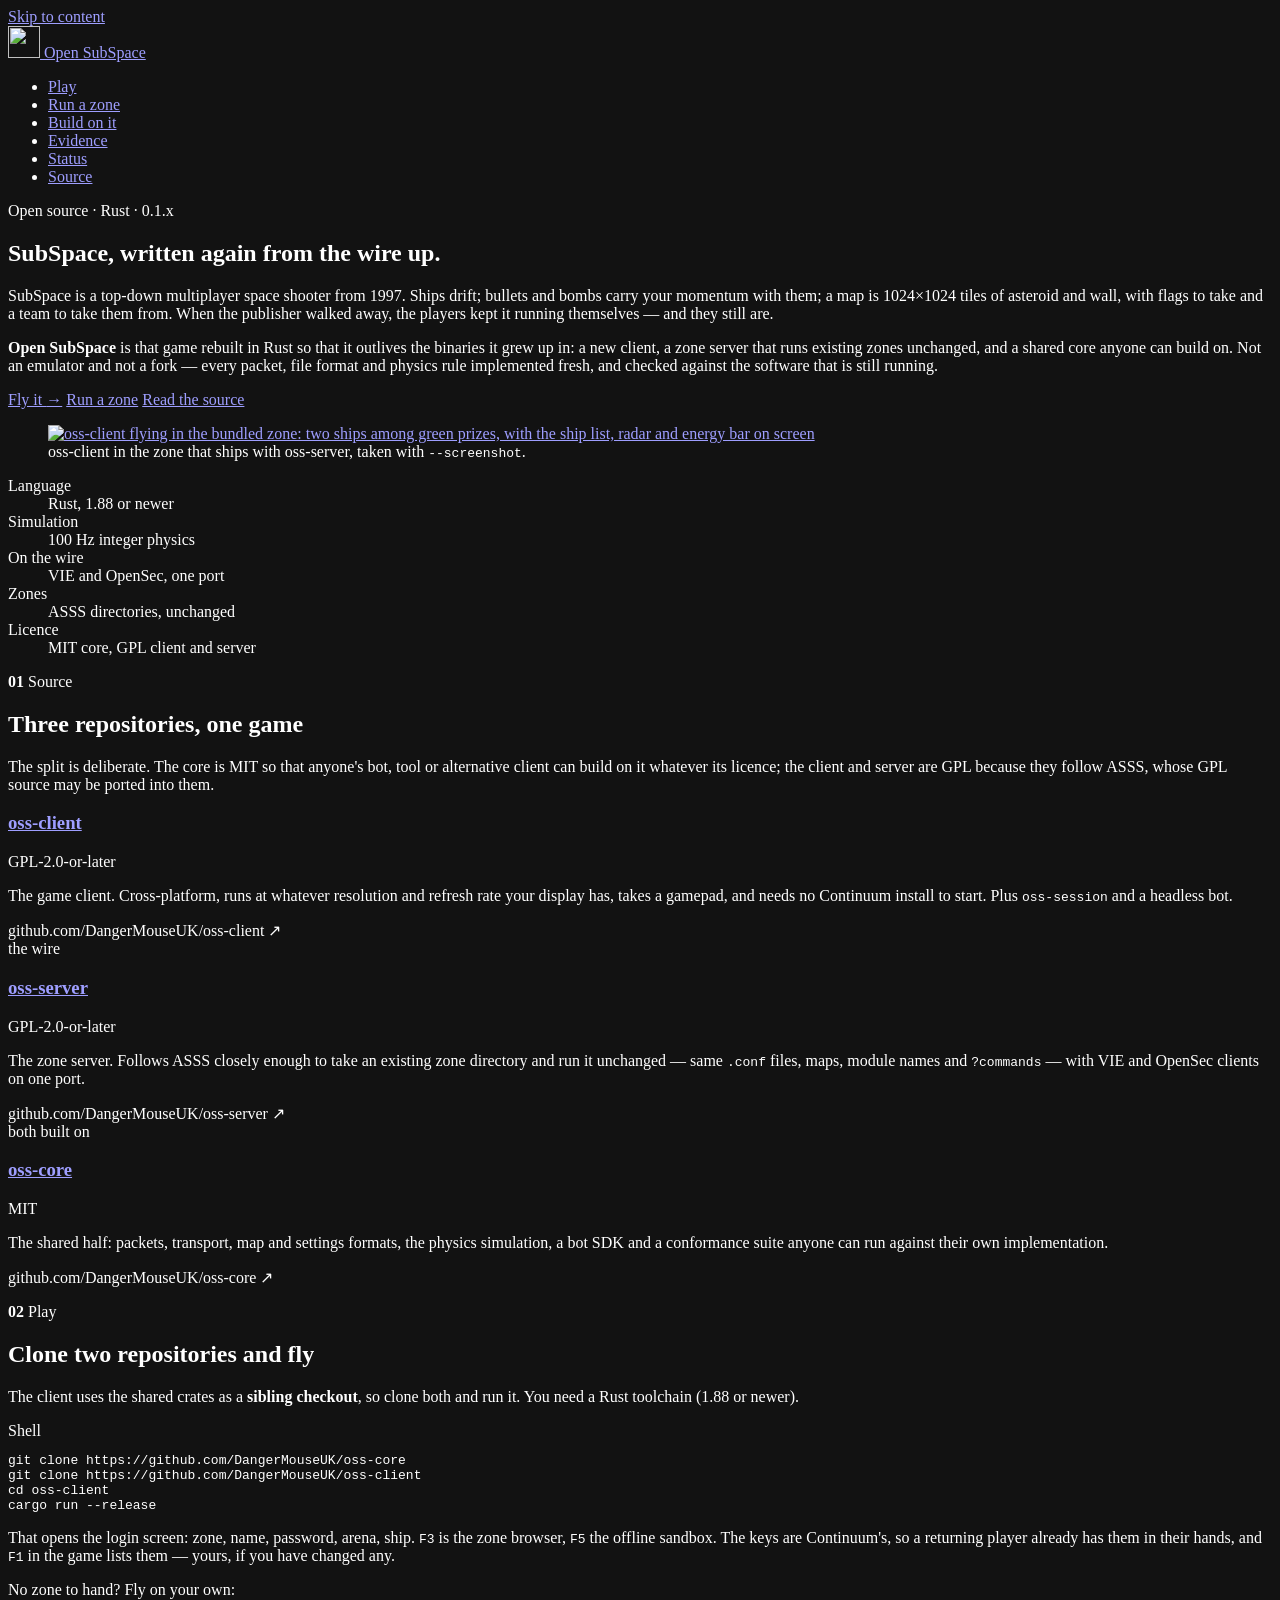
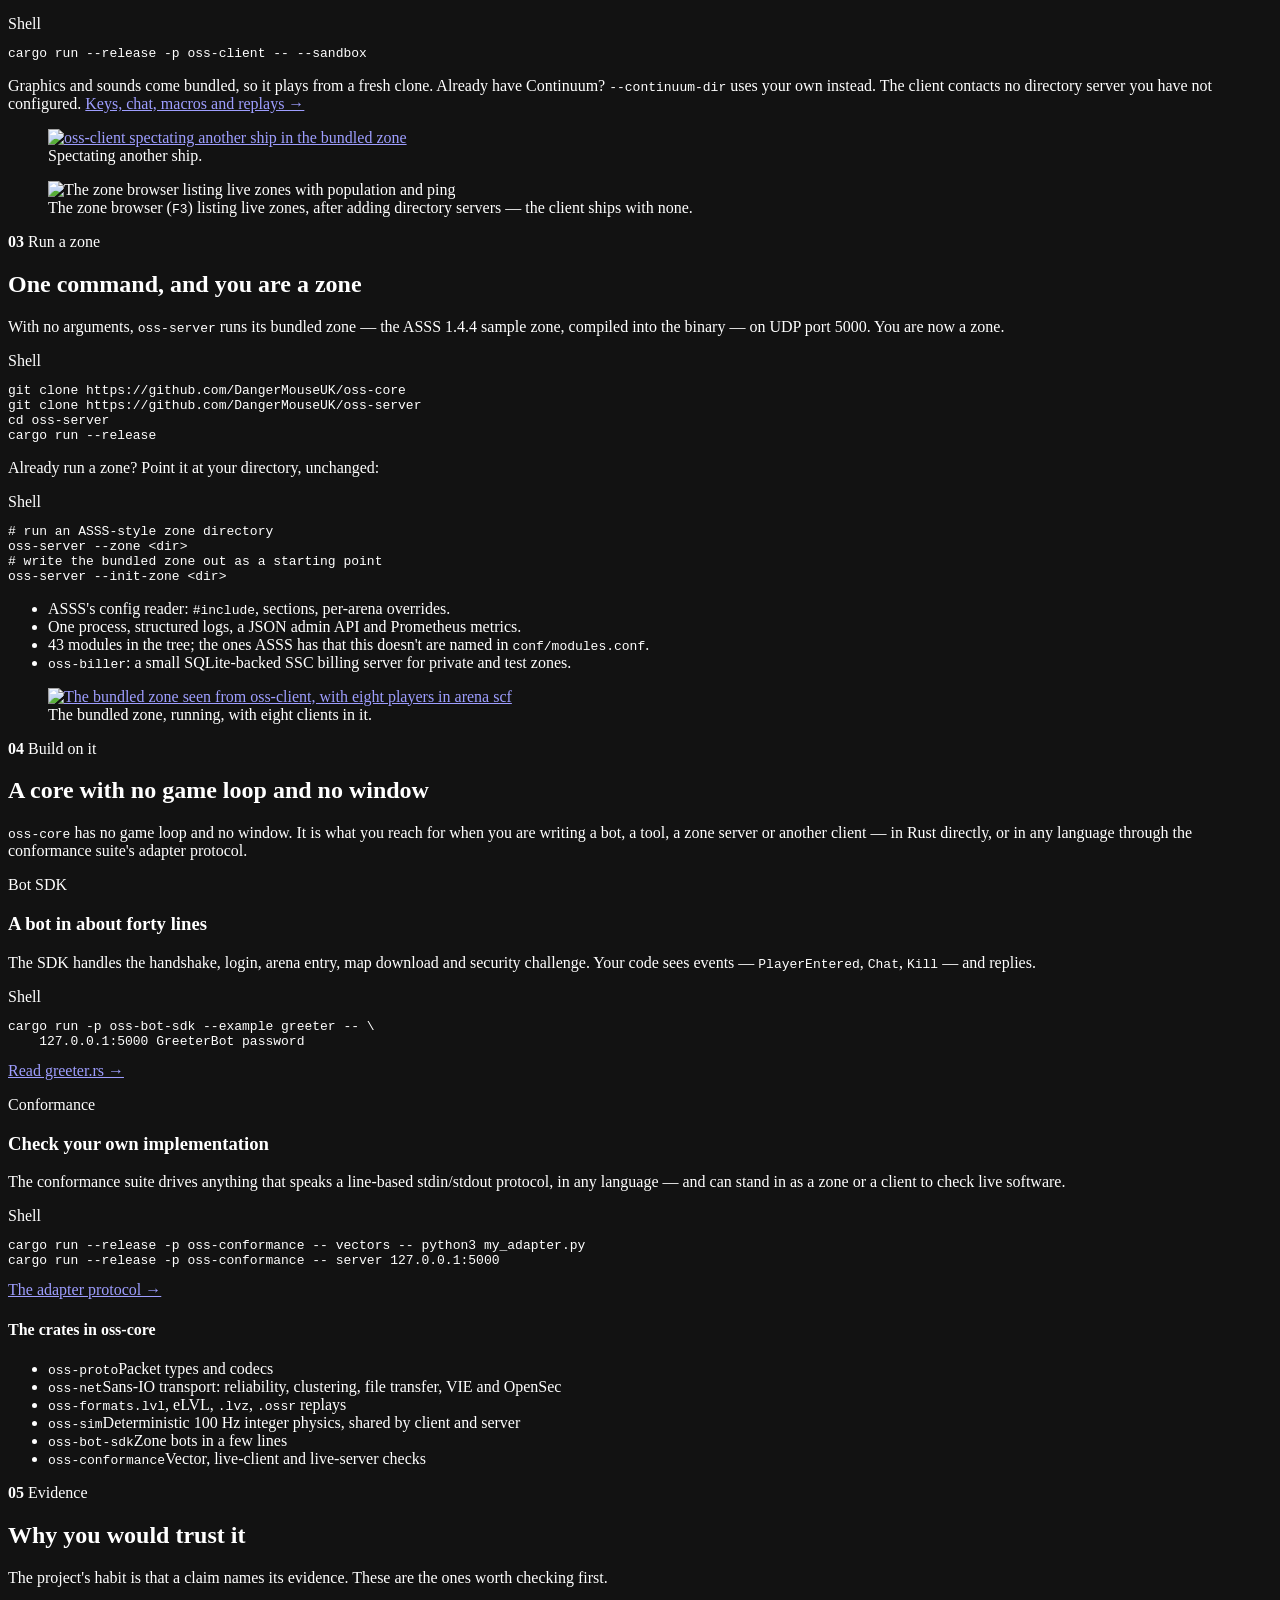
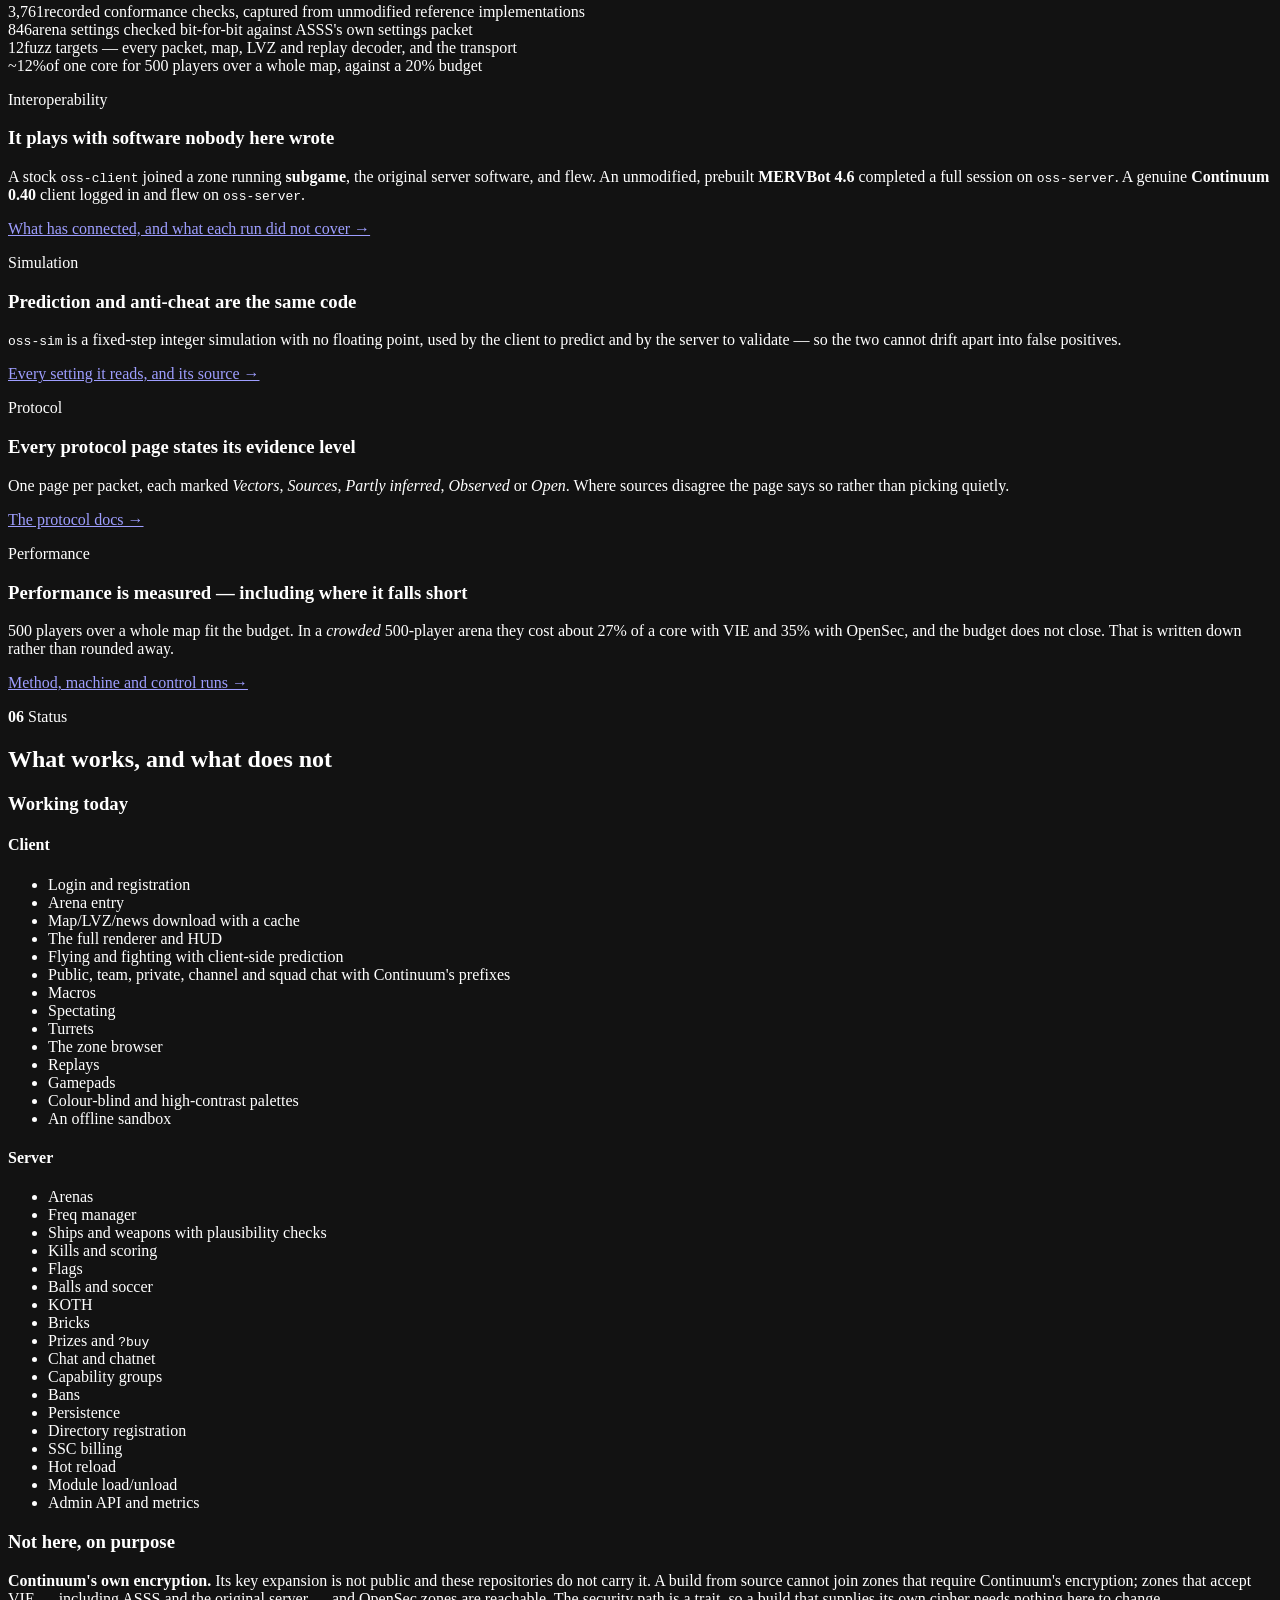
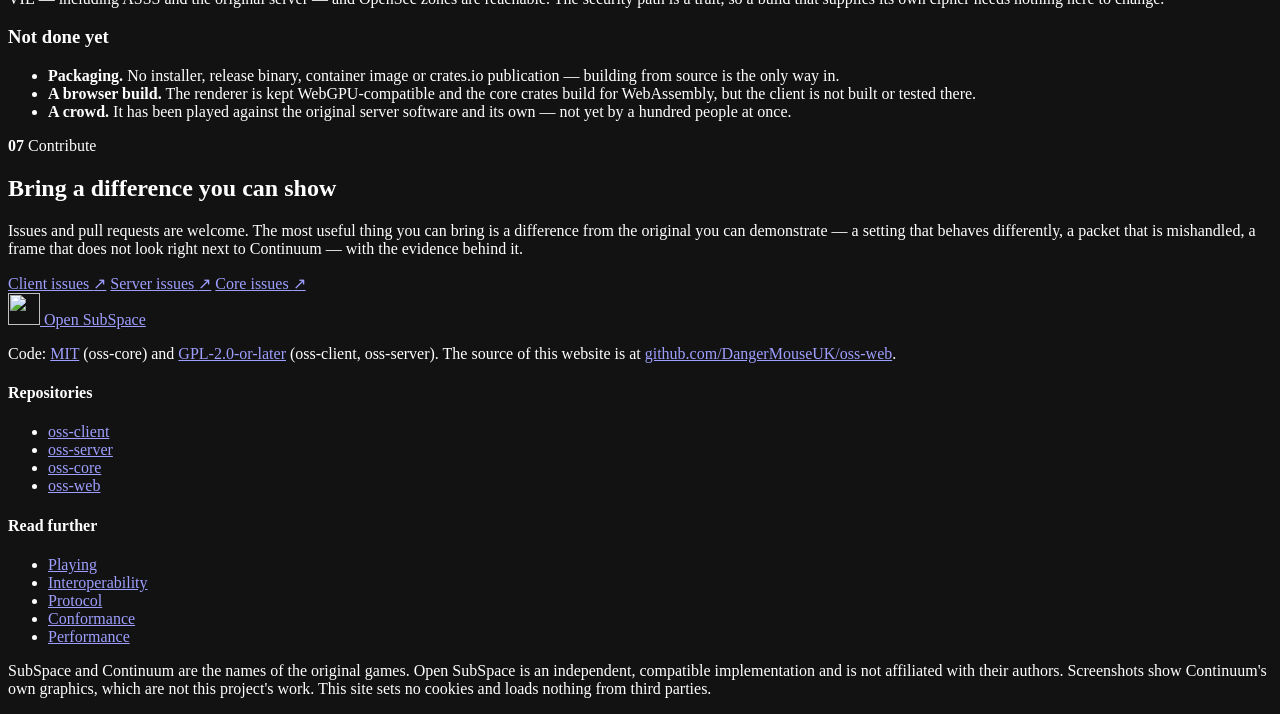
==== public/index.html @ 15abc170 "Redesign the site around the game's HUD Rework the page, stylesheet and script without adding a buil" ====
<!doctype html>
<html lang="en">
<head>
  <meta charset="utf-8">
  <meta name="viewport" content="width=device-width, initial-scale=1">
  <meta http-equiv="Content-Security-Policy" content="default-src 'self'; img-src 'self' data:; style-src 'self'; script-src 'self'; base-uri 'self'; form-action 'none'">
  <meta name="referrer" content="strict-origin-when-cross-origin">
  <title>Open SubSpace — SubSpace, written again in Rust</title>
  <meta name="description" content="Open SubSpace is the 1997 multiplayer space shooter SubSpace written again in Rust, from the wire protocol up: a client, a zone server and a shared core, all open source.">
  <link rel="canonical" href="https://ossubspace.com/">
  <link rel="icon" href="/favicon.svg" type="image/svg+xml">
  <meta name="color-scheme" content="dark">
  <meta name="theme-color" content="#04060b">

  <meta property="og:type" content="website">
  <meta property="og:site_name" content="Open SubSpace">
  <meta property="og:title" content="Open SubSpace — SubSpace, written again in Rust">
  <meta property="og:description" content="A new client, a zone server and a shared core for the 1997 space shooter, from the wire protocol up. Open source.">
  <meta property="og:url" content="https://ossubspace.com/">
  <meta property="og:image" content="https://ossubspace.com/images/arena.png">
  <meta property="og:image:width" content="1280">
  <meta property="og:image:height" content="800">
  <meta name="twitter:card" content="summary_large_image">

  <link rel="stylesheet" href="/styles.css">
  <script src="/site.js" defer></script>
</head>
<body>
  <a class="skip" href="#main">Skip to content</a>

  <header class="top">
    <div class="wrap top-inner">
      <a class="brand" href="/" aria-label="Open SubSpace home">
        <img src="/favicon.svg" alt="" width="32" height="32">
        <span>Open SubSpace</span>
      </a>
      <nav aria-label="Sections">
        <ul>
          <li><a href="#play">Play</a></li>
          <li><a href="#zone">Run a zone</a></li>
          <li><a href="#build">Build on it</a></li>
          <li><a href="#evidence">Evidence</a></li>
          <li><a href="#status">Status</a></li>
          <li><a class="nav-source" href="#repos">Source</a></li>
        </ul>
      </nav>
    </div>
    <div class="energy" aria-hidden="true"></div>
  </header>

  <main id="main">
    <section class="hero">
      <div class="wrap">
        <p class="eyebrow"><span class="pip" aria-hidden="true"></span>Open source · Rust · 0.1.x</p>
        <h1>SubSpace, written again <span class="accent">from the wire up.</span></h1>
        <div class="hero-grid">
          <div class="hero-copy">
            <p class="lede">
              SubSpace is a top-down multiplayer space shooter from 1997. Ships drift; bullets and
              bombs carry your momentum with them; a map is 1024×1024 tiles of asteroid and wall,
              with flags to take and a team to take them from. When the publisher walked away, the
              players kept it running themselves — and they still are.
            </p>
            <p>
              <strong>Open SubSpace</strong> is that game rebuilt in Rust so that it outlives the
              binaries it grew up in: a new client, a zone server that runs existing zones
              unchanged, and a shared core anyone can build on. Not an emulator and not a fork —
              every packet, file format and physics rule implemented fresh, and checked against the
              software that is still running.
            </p>
            <div class="cta">
              <a class="btn btn-primary" href="#play">Fly it <span aria-hidden="true">→</span></a>
              <a class="btn" href="#zone">Run a zone</a>
              <a class="btn btn-ghost" href="#repos">Read the source</a>
            </div>
          </div>
          <figure class="shot hero-shot">
            <a class="zoom" href="/images/arena.png">
              <img src="/images/arena.png" width="1280" height="800"
                   alt="oss-client flying in the bundled zone: two ships among green prizes, with the ship list, radar and energy bar on screen">
            </a>
            <figcaption>oss-client in the zone that ships with oss-server, taken with <code>--screenshot</code>.</figcaption>
          </figure>
        </div>

        <dl class="specs">
          <div><dt>Language</dt><dd>Rust, 1.88 or newer</dd></div>
          <div><dt>Simulation</dt><dd>100 Hz integer physics</dd></div>
          <div><dt>On the wire</dt><dd>VIE and OpenSec, one port</dd></div>
          <div><dt>Zones</dt><dd>ASSS directories, unchanged</dd></div>
          <div><dt>Licence</dt><dd>MIT core, GPL client and server</dd></div>
        </dl>
      </div>
    </section>

    <section id="repos" class="band">
      <div class="wrap">
        <header class="sec-head" data-reveal>
          <p class="kicker"><b>01</b> Source</p>
          <h2>Three repositories, one game</h2>
          <p class="section-lede">
            The split is deliberate. The core is MIT so that anyone's bot, tool or alternative
            client can build on it whatever its licence; the client and server are GPL because
            they follow ASSS, whose GPL source may be ported into them.
          </p>
        </header>
        <div class="stack" data-reveal>
          <article class="card repo">
            <header>
              <h3><a href="https://github.com/DangerMouseUK/oss-client">oss-client</a></h3>
              <span class="tag">GPL-2.0-or-later</span>
            </header>
            <p>The game client. Cross-platform, runs at whatever resolution and refresh rate your
              display has, takes a gamepad, and needs no Continuum install to start. Plus
              <code>oss-session</code> and a headless bot.</p>
            <span class="more" aria-hidden="true">github.com/DangerMouseUK/oss-client ↗</span>
          </article>
          <div class="stack-wire" aria-hidden="true">the wire</div>
          <article class="card repo">
            <header>
              <h3><a href="https://github.com/DangerMouseUK/oss-server">oss-server</a></h3>
              <span class="tag">GPL-2.0-or-later</span>
            </header>
            <p>The zone server. Follows ASSS closely enough to take an existing zone directory and
              run it unchanged — same <code>.conf</code> files, maps, module names and
              <code>?commands</code> — with VIE and OpenSec clients on one port.</p>
            <span class="more" aria-hidden="true">github.com/DangerMouseUK/oss-server ↗</span>
          </article>
          <div class="stack-feeds" aria-hidden="true">both built on</div>
          <article class="card repo repo-core">
            <header>
              <h3><a href="https://github.com/DangerMouseUK/oss-core">oss-core</a></h3>
              <span class="tag tag-mit">MIT</span>
            </header>
            <div>
              <p>The shared half: packets, transport, map and settings formats, the physics
                simulation, a bot SDK and a conformance suite anyone can run against their own
                implementation.</p>
              <span class="more" aria-hidden="true">github.com/DangerMouseUK/oss-core ↗</span>
            </div>
          </article>
        </div>
      </div>
    </section>

    <section id="play">
      <div class="wrap split">
        <div data-reveal>
          <p class="kicker"><b>02</b> Play</p>
          <h2>Clone two repositories and fly</h2>
          <p>
            The client uses the shared crates as a <strong>sibling checkout</strong>, so clone
            both and run it. You need a Rust toolchain (1.88 or newer).
          </p>
          <div class="term" data-copy>
            <div class="term-bar"><span>Shell</span></div>
            <pre><code><span class="ln">git clone https://github.com/DangerMouseUK/oss-core</span>
<span class="ln">git clone https://github.com/DangerMouseUK/oss-client</span>
<span class="ln">cd oss-client</span>
<span class="ln">cargo run --release</span></code></pre>
          </div>
          <p>
            That opens the login screen: zone, name, password, arena, ship. <kbd>F3</kbd> is the
            zone browser, <kbd>F5</kbd> the offline sandbox. The keys are Continuum's, so a
            returning player already has them in their hands, and <kbd>F1</kbd> in the game lists
            them — yours, if you have changed any.
          </p>
          <p>No zone to hand? Fly on your own:</p>
          <div class="term" data-copy>
            <div class="term-bar"><span>Shell</span></div>
            <pre><code><span class="ln">cargo run --release -p oss-client -- --sandbox</span></code></pre>
          </div>
          <p class="fine">
            Graphics and sounds come bundled, so it plays from a fresh clone. Already have
            Continuum? <code>--continuum-dir</code> uses your own instead. The client contacts no directory server you have not configured.
            <a href="https://github.com/DangerMouseUK/oss-client/blob/main/docs/playing.md">Keys, chat, macros and replays →</a>
          </p>
        </div>
        <div class="shots" data-reveal>
          <figure class="shot">
            <a class="zoom" href="/images/spectating.png">
              <img src="/images/spectating.png" width="1280" height="800" loading="lazy"
                   alt="oss-client spectating another ship in the bundled zone">
            </a>
            <figcaption>Spectating another ship.</figcaption>
          </figure>
          <figure class="shot">
            <span class="still">
              <img src="/images/zone-browser.png" width="616" height="260" loading="lazy"
                   alt="The zone browser listing live zones with population and ping">
            </span>
            <figcaption>The zone browser (<kbd>F3</kbd>) listing live zones, after adding directory servers — the client ships with none.</figcaption>
          </figure>
        </div>
      </div>
    </section>

    <section id="zone" class="band">
      <div class="wrap split reverse">
        <div data-reveal>
          <p class="kicker"><b>03</b> Run a zone</p>
          <h2>One command, and you are a zone</h2>
          <p>
            With no arguments, <code>oss-server</code> runs its bundled zone — the ASSS 1.4.4
            sample zone, compiled into the binary — on UDP port 5000. You are now a zone.
          </p>
          <div class="term" data-copy>
            <div class="term-bar"><span>Shell</span></div>
            <pre><code><span class="ln">git clone https://github.com/DangerMouseUK/oss-core</span>
<span class="ln">git clone https://github.com/DangerMouseUK/oss-server</span>
<span class="ln">cd oss-server</span>
<span class="ln">cargo run --release</span></code></pre>
          </div>
          <p>Already run a zone? Point it at your directory, unchanged:</p>
          <div class="term" data-copy>
            <div class="term-bar"><span>Shell</span></div>
            <pre><code><span class="cm"># run an ASSS-style zone directory</span>
<span class="ln">oss-server --zone &lt;dir&gt;</span>
<span class="cm"># write the bundled zone out as a starting point</span>
<span class="ln">oss-server --init-zone &lt;dir&gt;</span></code></pre>
          </div>
          <ul class="ticks">
            <li>ASSS's config reader: <code>#include</code>, sections, per-arena overrides.</li>
            <li>One process, structured logs, a JSON admin API and Prometheus metrics.</li>
            <li>43 modules in the tree; the ones ASSS has that this doesn't are named in <code>conf/modules.conf</code>.</li>
            <li><code>oss-biller</code>: a small SQLite-backed SSC billing server for private and test zones.</li>
          </ul>
        </div>
        <figure class="shot shot-single" data-reveal>
          <a class="zoom" href="/images/bundled-zone.png">
            <img src="/images/bundled-zone.png" width="1280" height="800" loading="lazy"
                 alt="The bundled zone seen from oss-client, with eight players in arena scf">
          </a>
          <figcaption>The bundled zone, running, with eight clients in it.</figcaption>
        </figure>
      </div>
    </section>

    <section id="build">
      <div class="wrap">
        <header class="sec-head" data-reveal>
          <p class="kicker"><b>04</b> Build on it</p>
          <h2>A core with no game loop and no window</h2>
          <p class="section-lede">
            <code>oss-core</code> has no game loop and no window. It is what you reach for when you
            are writing a bot, a tool, a zone server or another client — in Rust directly, or in any
            language through the conformance suite's adapter protocol.
          </p>
        </header>
        <div class="cards two" data-reveal>
          <article class="card">
            <p class="card-tag">Bot SDK</p>
            <h3>A bot in about forty lines</h3>
            <p>The SDK handles the handshake, login, arena entry, map download and security
              challenge. Your code sees events — <code>PlayerEntered</code>, <code>Chat</code>,
              <code>Kill</code> — and replies.</p>
            <div class="term" data-copy>
              <div class="term-bar"><span>Shell</span></div>
              <pre><code><span class="ln">cargo run -p oss-bot-sdk --example greeter -- \</span>
    127.0.0.1:5000 GreeterBot password</code></pre>
            </div>
            <a class="more" href="https://github.com/DangerMouseUK/oss-core/blob/main/crates/oss-bot-sdk/examples/greeter.rs">Read greeter.rs →</a>
          </article>
          <article class="card">
            <p class="card-tag">Conformance</p>
            <h3>Check your own implementation</h3>
            <p>The conformance suite drives anything that speaks a line-based stdin/stdout
              protocol, in any language — and can stand in as a zone or a client to check live
              software.</p>
            <div class="term" data-copy>
              <div class="term-bar"><span>Shell</span></div>
              <pre><code><span class="ln">cargo run --release -p oss-conformance -- vectors -- python3 my_adapter.py</span>
<span class="ln">cargo run --release -p oss-conformance -- server 127.0.0.1:5000</span></code></pre>
            </div>
            <a class="more" href="https://github.com/DangerMouseUK/oss-core/blob/main/docs/conformance.md">The adapter protocol →</a>
          </article>
        </div>
        <h4 class="list-title">The crates in oss-core</h4>
        <ul class="crates" data-reveal>
          <li><code>oss-proto</code><span>Packet types and codecs</span></li>
          <li><code>oss-net</code><span>Sans-IO transport: reliability, clustering, file transfer, VIE and OpenSec</span></li>
          <li><code>oss-formats</code><span><code>.lvl</code>, eLVL, <code>.lvz</code>, <code>.ossr</code> replays</span></li>
          <li><code>oss-sim</code><span>Deterministic 100 Hz integer physics, shared by client and server</span></li>
          <li><code>oss-bot-sdk</code><span>Zone bots in a few lines</span></li>
          <li><code>oss-conformance</code><span>Vector, live-client and live-server checks</span></li>
        </ul>
      </div>
    </section>

    <section id="evidence" class="band">
      <div class="wrap">
        <header class="sec-head" data-reveal>
          <p class="kicker"><b>05</b> Evidence</p>
          <h2>Why you would trust it</h2>
          <p class="section-lede">The project's habit is that a claim names its evidence. These are the ones worth checking first.</p>
        </header>
        <div class="stats" data-reveal>
          <div class="stat"><span class="num">3,761</span><span class="label">recorded conformance checks, captured from unmodified reference implementations</span></div>
          <div class="stat"><span class="num">846</span><span class="label">arena settings checked bit-for-bit against ASSS's own settings packet</span></div>
          <div class="stat"><span class="num">12</span><span class="label">fuzz targets — every packet, map, LVZ and replay decoder, and the transport</span></div>
          <div class="stat"><span class="num">~12%</span><span class="label">of one core for 500 players over a whole map, against a 20% budget</span></div>
        </div>
        <div class="cards two" data-reveal>
          <article class="card">
            <p class="card-tag">Interoperability</p>
            <h3>It plays with software nobody here wrote</h3>
            <p>A stock <code>oss-client</code> joined a zone running <strong>subgame</strong>, the
              original server software, and flew. An unmodified, prebuilt <strong>MERVBot 4.6</strong>
              completed a full session on <code>oss-server</code>. A genuine <strong>Continuum 0.40</strong>
              client logged in and flew on <code>oss-server</code>.</p>
            <a class="more" href="https://github.com/DangerMouseUK/oss-server/blob/main/docs/interoperability.md">What has connected, and what each run did not cover →</a>
          </article>
          <article class="card">
            <p class="card-tag">Simulation</p>
            <h3>Prediction and anti-cheat are the same code</h3>
            <p><code>oss-sim</code> is a fixed-step integer simulation with no floating point, used
              by the client to predict and by the server to validate — so the two cannot drift
              apart into false positives.</p>
            <a class="more" href="https://github.com/DangerMouseUK/oss-core/blob/main/crates/oss-sim/SETTINGS.md">Every setting it reads, and its source →</a>
          </article>
          <article class="card">
            <p class="card-tag">Protocol</p>
            <h3>Every protocol page states its evidence level</h3>
            <p>One page per packet, each marked <em>Vectors</em>, <em>Sources</em>,
              <em>Partly inferred</em>, <em>Observed</em> or <em>Open</em>. Where sources disagree
              the page says so rather than picking quietly.</p>
            <a class="more" href="https://github.com/DangerMouseUK/oss-core/blob/main/docs/protocol/README.md">The protocol docs →</a>
          </article>
          <article class="card">
            <p class="card-tag">Performance</p>
            <h3>Performance is measured — including where it falls short</h3>
            <p>500 players over a whole map fit the budget. In a <em>crowded</em> 500-player arena
              they cost about 27% of a core with VIE and 35% with OpenSec, and the budget does not
              close. That is written down rather than rounded away.</p>
            <a class="more" href="https://github.com/DangerMouseUK/oss-server/blob/main/docs/performance.md">Method, machine and control runs →</a>
          </article>
        </div>
      </div>
    </section>

    <section id="status">
      <div class="wrap">
        <header class="sec-head" data-reveal>
          <p class="kicker"><b>06</b> Status</p>
          <h2>What works, and what does not</h2>
        </header>
        <div class="status-grid">
          <article class="status ok" data-reveal>
            <h3><span class="led" aria-hidden="true"></span>Working today</h3>
            <div class="status-cols">
              <div>
                <h4>Client</h4>
                <ul class="chips">
                  <li>Login and registration</li>
                  <li>Arena entry</li>
                  <li>Map/LVZ/news download with a cache</li>
                  <li>The full renderer and HUD</li>
                  <li>Flying and fighting with client-side prediction</li>
                  <li>Public, team, private, channel and squad chat with Continuum's prefixes</li>
                  <li>Macros</li>
                  <li>Spectating</li>
                  <li>Turrets</li>
                  <li>The zone browser</li>
                  <li>Replays</li>
                  <li>Gamepads</li>
                  <li>Colour-blind and high-contrast palettes</li>
                  <li>An offline sandbox</li>
                </ul>
              </div>
              <div>
                <h4>Server</h4>
                <ul class="chips">
                  <li>Arenas</li>
                  <li>Freq manager</li>
                  <li>Ships and weapons with plausibility checks</li>
                  <li>Kills and scoring</li>
                  <li>Flags</li>
                  <li>Balls and soccer</li>
                  <li>KOTH</li>
                  <li>Bricks</li>
                  <li>Prizes and <code>?buy</code></li>
                  <li>Chat and chatnet</li>
                  <li>Capability groups</li>
                  <li>Bans</li>
                  <li>Persistence</li>
                  <li>Directory registration</li>
                  <li>SSC billing</li>
                  <li>Hot reload</li>
                  <li>Module load/unload</li>
                  <li>Admin API and metrics</li>
                </ul>
              </div>
            </div>
          </article>
          <article class="status no" data-reveal>
            <h3><span class="led" aria-hidden="true"></span>Not here, on purpose</h3>
            <p><strong>Continuum's own encryption.</strong> Its key expansion is not public and
              these repositories do not carry it. A build from source cannot join zones that
              require Continuum's encryption; zones that accept VIE — including ASSS and the
              original server — and OpenSec zones are reachable. The security path is a trait, so
              a build that supplies its own cipher needs nothing here to change.</p>
          </article>
          <article class="status todo" data-reveal>
            <h3><span class="led" aria-hidden="true"></span>Not done yet</h3>
            <ul class="todo-list">
              <li><strong>Packaging.</strong> No installer, release binary, container image or
                crates.io publication — building from source is the only way in.</li>
              <li><strong>A browser build.</strong> The renderer is kept WebGPU-compatible and the
                core crates build for WebAssembly, but the client is not built or tested there.</li>
              <li><strong>A crowd.</strong> It has been played against the original server software
                and its own — not yet by a hundred people at once.</li>
            </ul>
          </article>
        </div>
      </div>
    </section>

    <section id="contribute" class="band contribute">
      <div class="wrap" data-reveal>
        <p class="kicker center"><b>07</b> Contribute</p>
        <h2>Bring a difference you can show</h2>
        <p>
          Issues and pull requests are welcome. The most useful thing you can bring is a
          difference from the original you can demonstrate — a setting that behaves differently,
          a packet that is mishandled, a frame that does not look right next to Continuum — with
          the evidence behind it.
        </p>
        <div class="cta center">
          <a class="btn btn-primary" href="https://github.com/DangerMouseUK/oss-client/issues">Client issues <span aria-hidden="true">↗</span></a>
          <a class="btn" href="https://github.com/DangerMouseUK/oss-server/issues">Server issues <span aria-hidden="true">↗</span></a>
          <a class="btn" href="https://github.com/DangerMouseUK/oss-core/issues">Core issues <span aria-hidden="true">↗</span></a>
        </div>
      </div>
    </section>
  </main>

  <footer class="foot">
    <div class="wrap">
      <div class="foot-grid">
        <div>
          <a class="brand" href="/" aria-label="Open SubSpace home">
            <img src="/favicon.svg" alt="" width="32" height="32">
            <span>Open SubSpace</span>
          </a>
          <p>
            Code: <a href="https://github.com/DangerMouseUK/oss-core/blob/main/LICENSE">MIT</a> (oss-core) and
            <a href="https://github.com/DangerMouseUK/oss-client/blob/main/LICENSE">GPL-2.0-or-later</a> (oss-client, oss-server).
            The source of this website is at
            <a href="https://github.com/DangerMouseUK/oss-web">github.com/DangerMouseUK/oss-web</a>.
          </p>
        </div>
        <nav aria-label="Repositories">
          <h4>Repositories</h4>
          <ul>
            <li><a href="https://github.com/DangerMouseUK/oss-client">oss-client</a></li>
            <li><a href="https://github.com/DangerMouseUK/oss-server">oss-server</a></li>
            <li><a href="https://github.com/DangerMouseUK/oss-core">oss-core</a></li>
            <li><a href="https://github.com/DangerMouseUK/oss-web">oss-web</a></li>
          </ul>
        </nav>
        <nav aria-label="Documentation">
          <h4>Read further</h4>
          <ul>
            <li><a href="https://github.com/DangerMouseUK/oss-client/blob/main/docs/playing.md">Playing</a></li>
            <li><a href="https://github.com/DangerMouseUK/oss-server/blob/main/docs/interoperability.md">Interoperability</a></li>
            <li><a href="https://github.com/DangerMouseUK/oss-core/blob/main/docs/protocol/README.md">Protocol</a></li>
            <li><a href="https://github.com/DangerMouseUK/oss-core/blob/main/docs/conformance.md">Conformance</a></li>
            <li><a href="https://github.com/DangerMouseUK/oss-server/blob/main/docs/performance.md">Performance</a></li>
          </ul>
        </nav>
      </div>
      <p class="fine">
        SubSpace and Continuum are the names of the original games. Open SubSpace is an
        independent, compatible implementation and is not affiliated with their authors.
        Screenshots show Continuum's own graphics, which are not this project's work.
        This site sets no cookies and loads nothing from third parties.
      </p>
    </div>
  </footer>
</body>
</html>
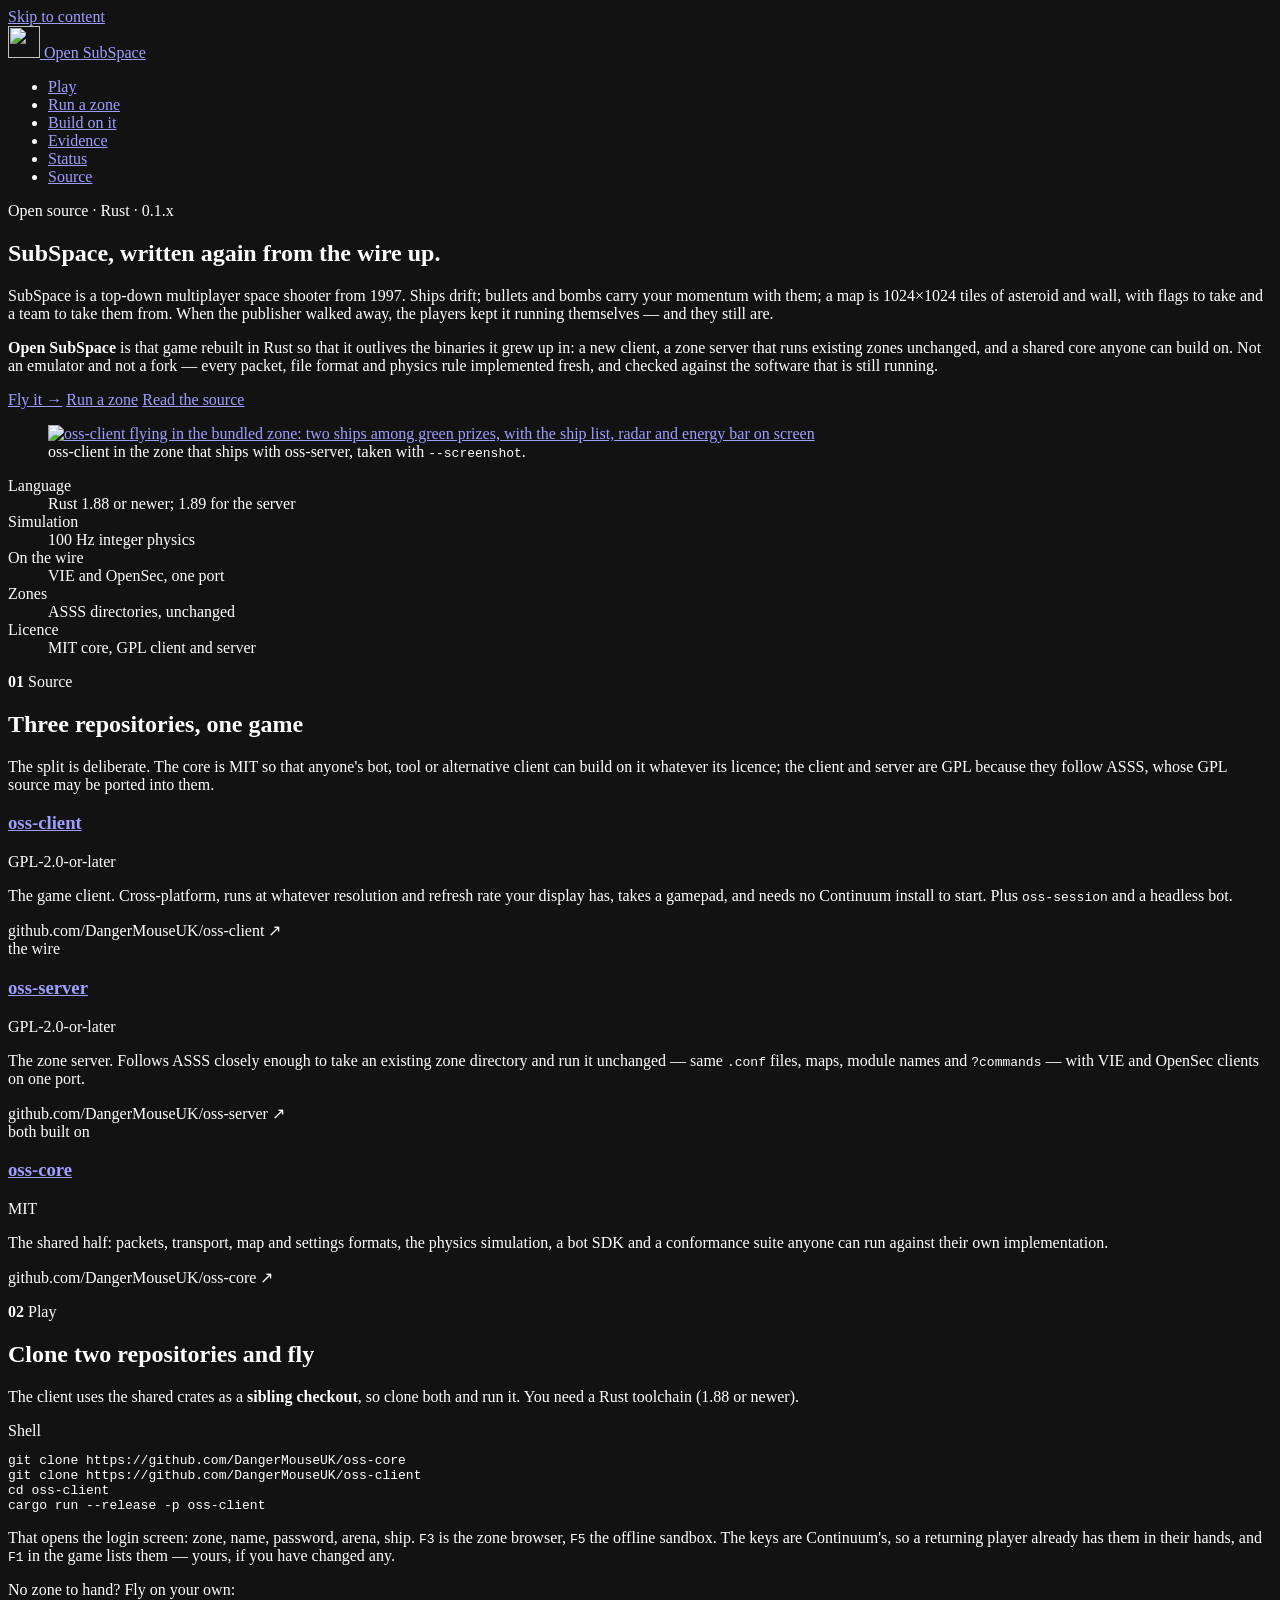
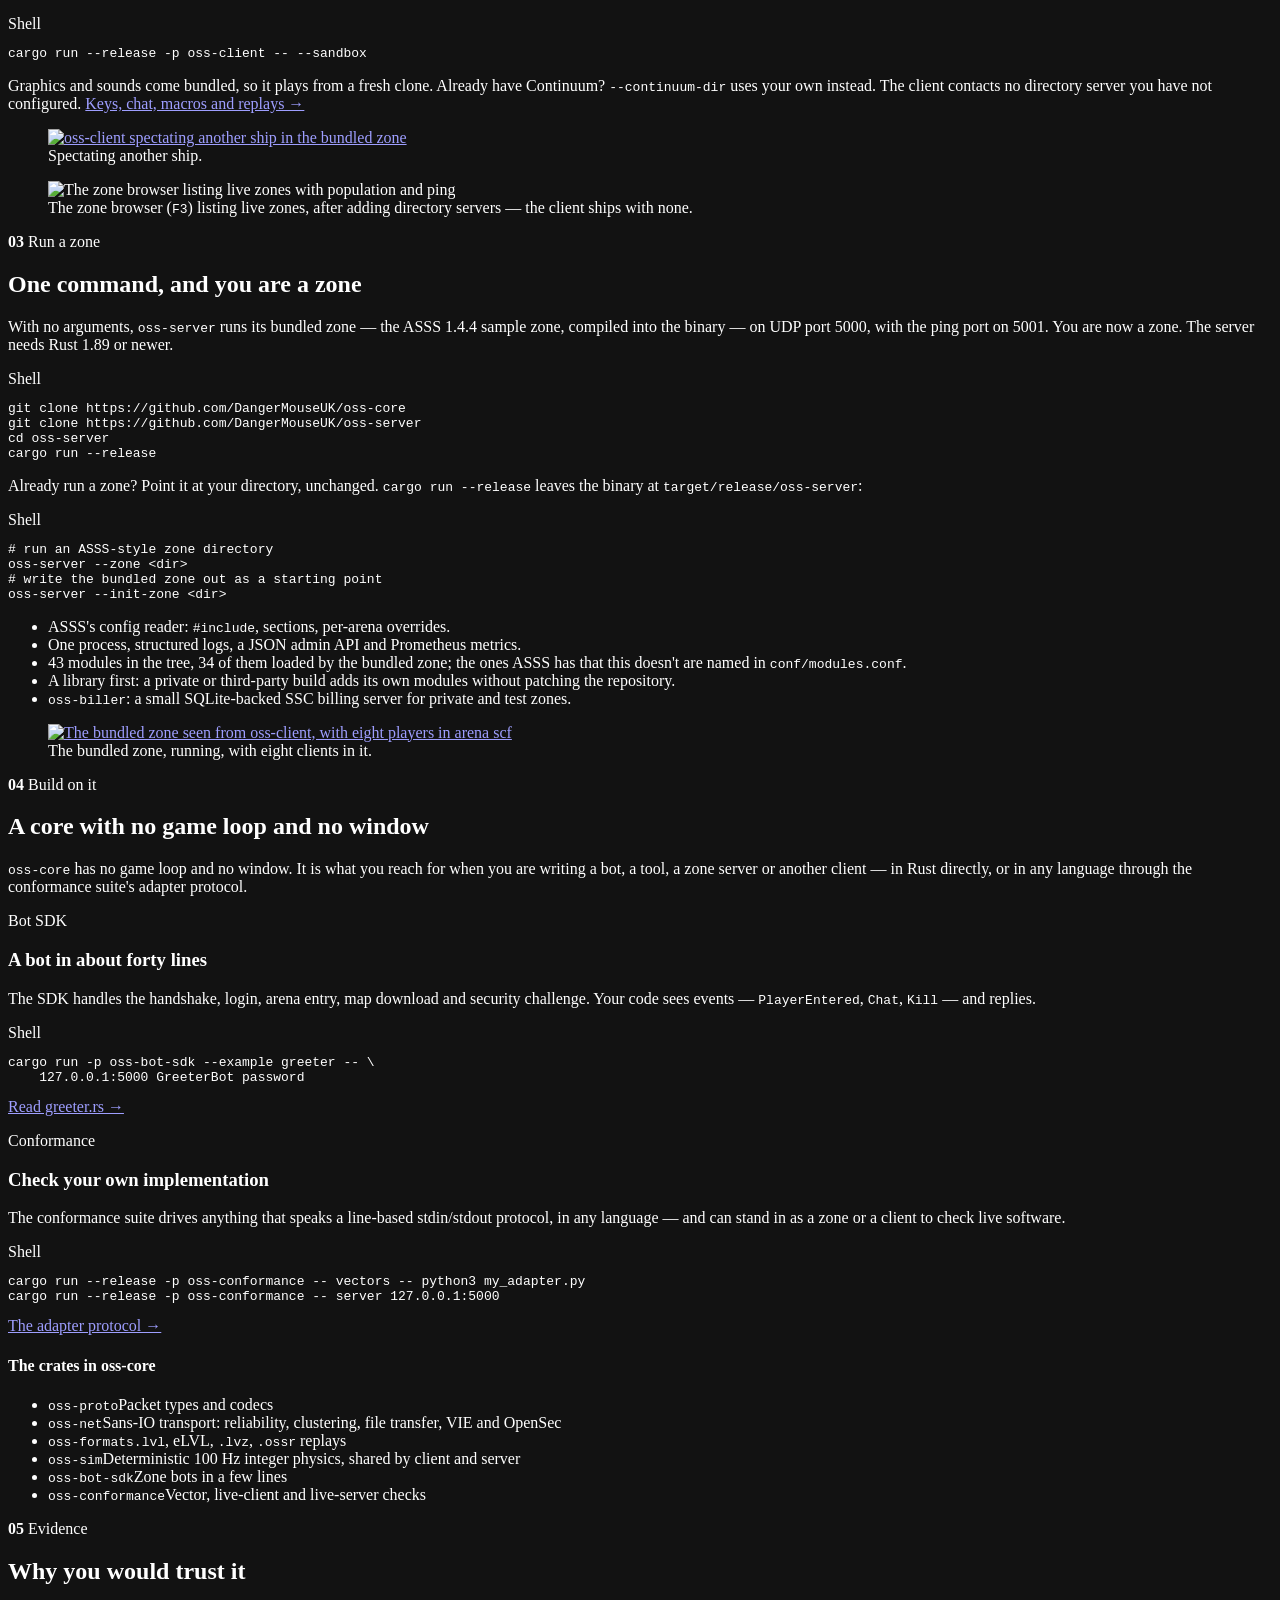
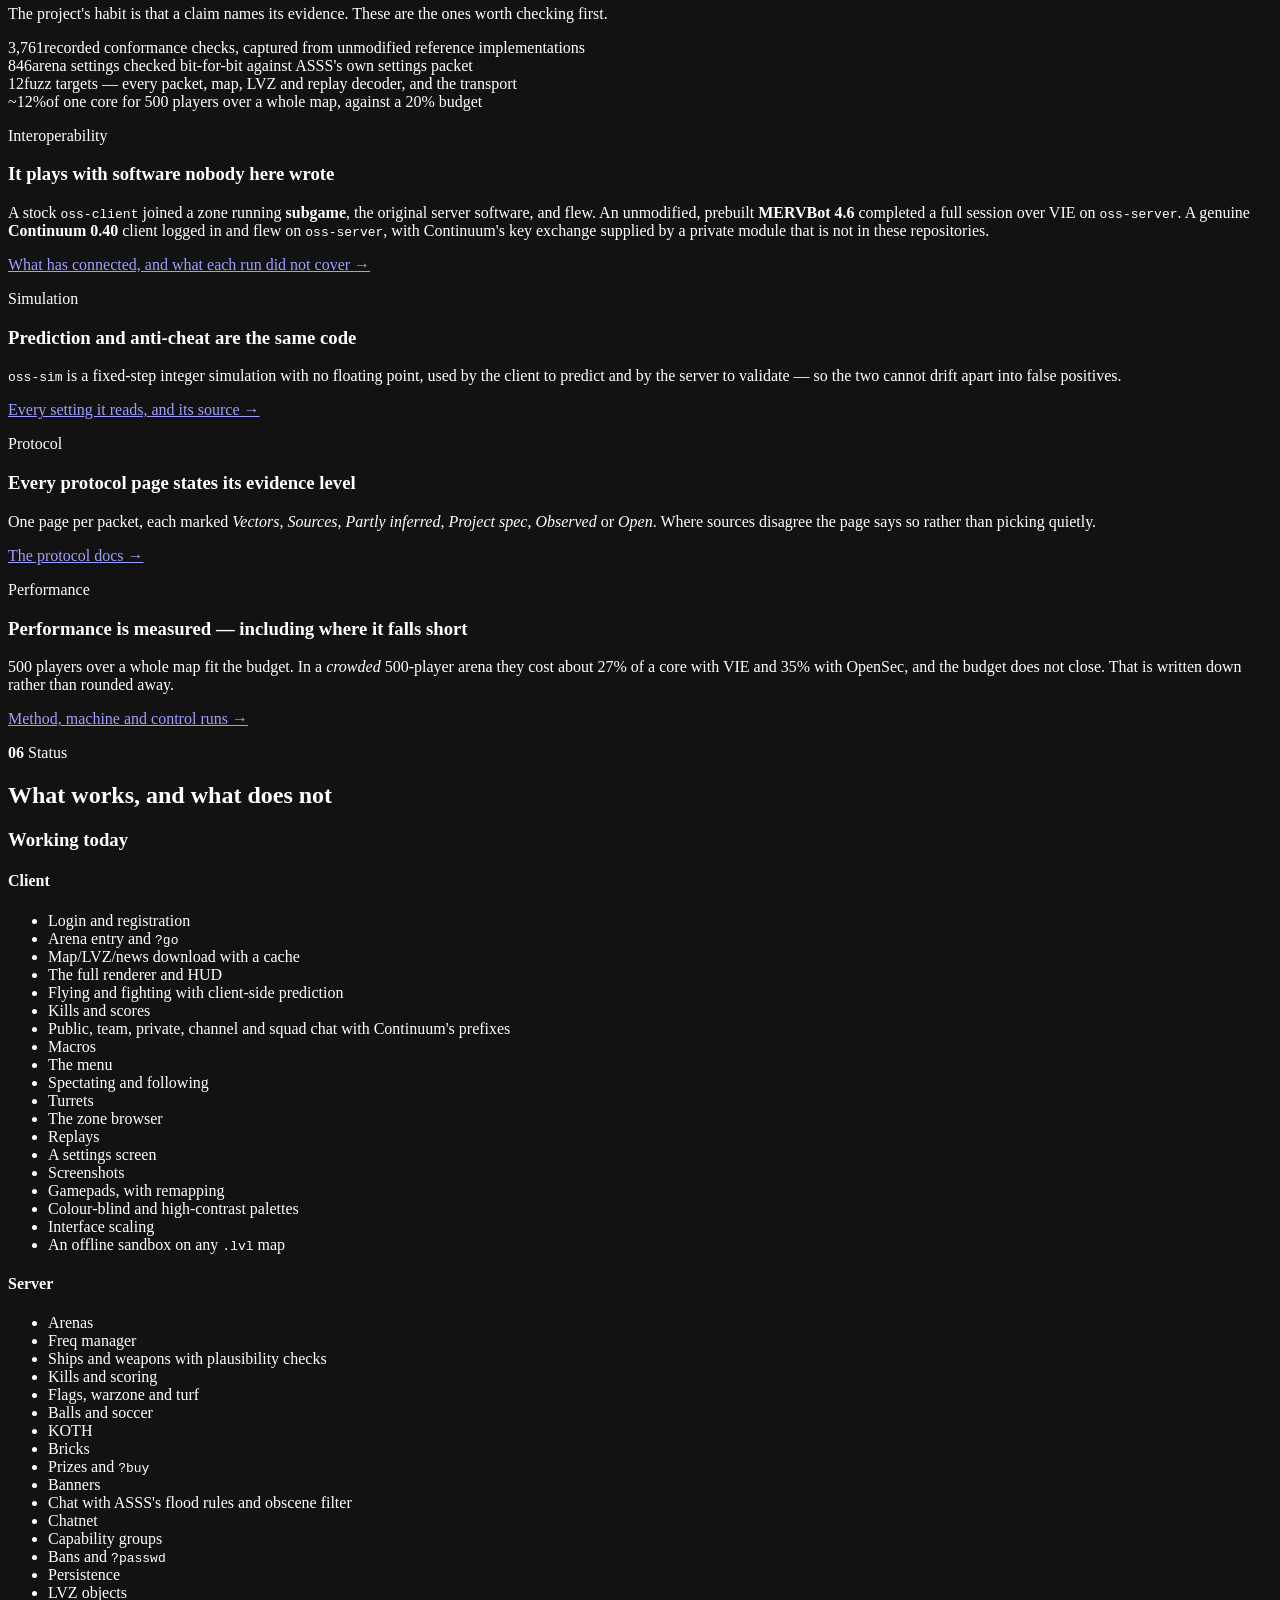
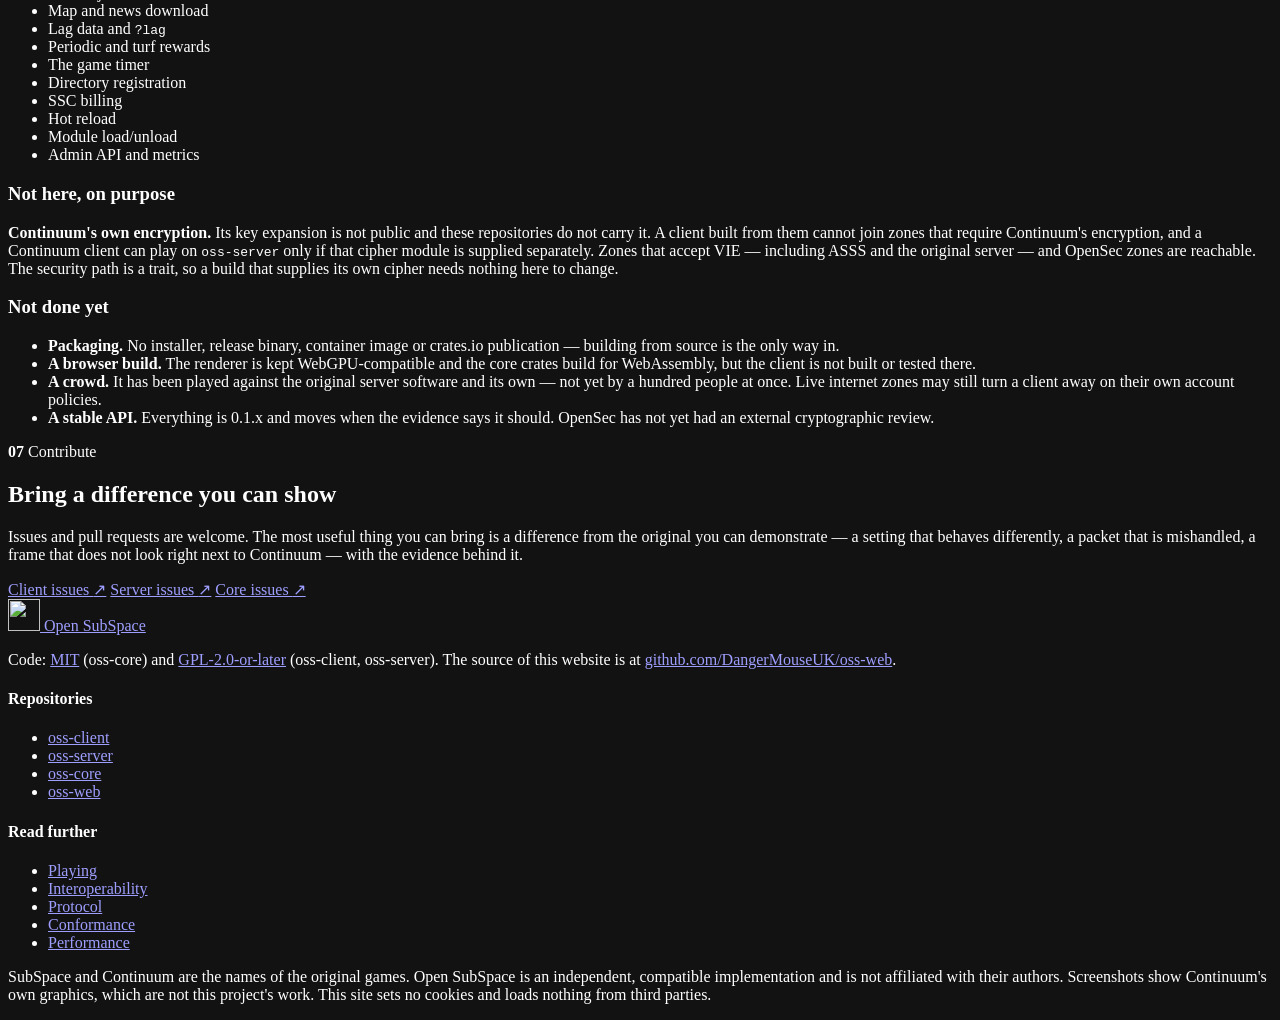
==== commit 9f5aba7e: "Bring the site up to date with the repositories Checked every claim and link against the public main" ====
--- a/public/index.html
+++ b/public/index.html
@@ -3,12 +3,14 @@
 <head>
   <meta charset="utf-8">
   <meta name="viewport" content="width=device-width, initial-scale=1">
-  <meta http-equiv="Content-Security-Policy" content="default-src 'self'; img-src 'self' data:; style-src 'self'; script-src 'self'; base-uri 'self'; form-action 'none'">
+  <meta http-equiv="Content-Security-Policy" content="default-src 'self'; style-src 'self'; script-src 'self'; base-uri 'self'; form-action 'none'">
   <meta name="referrer" content="strict-origin-when-cross-origin">
   <title>Open SubSpace — SubSpace, written again in Rust</title>
   <meta name="description" content="Open SubSpace is the 1997 multiplayer space shooter SubSpace written again in Rust, from the wire protocol up: a client, a zone server and a shared core, all open source.">
   <link rel="canonical" href="https://ossubspace.com/">
+  <link rel="icon" href="/favicon.ico" sizes="32x32">
   <link rel="icon" href="/favicon.svg" type="image/svg+xml">
+  <link rel="apple-touch-icon" href="/apple-touch-icon.png">
   <meta name="color-scheme" content="dark">
   <meta name="theme-color" content="#04060b">
 
@@ -20,10 +22,11 @@
   <meta property="og:image" content="https://ossubspace.com/images/arena.png">
   <meta property="og:image:width" content="1280">
   <meta property="og:image:height" content="800">
+  <meta property="og:image:alt" content="oss-client flying in the bundled zone: two ships among green prizes, with the ship list, radar and energy bar on screen">
   <meta name="twitter:card" content="summary_large_image">
 
-  <link rel="stylesheet" href="/styles.css">
-  <script src="/site.js" defer></script>
+  <link rel="stylesheet" href="/styles.css?v=1">
+  <script src="/site.js?v=1" defer></script>
 </head>
 <body>
   <a class="skip" href="#main">Skip to content</a>
@@ -84,7 +87,7 @@
         </div>
 
         <dl class="specs">
-          <div><dt>Language</dt><dd>Rust, 1.88 or newer</dd></div>
+          <div><dt>Language</dt><dd>Rust 1.88 or newer; 1.89 for the server</dd></div>
           <div><dt>Simulation</dt><dd>100 Hz integer physics</dd></div>
           <div><dt>On the wire</dt><dd>VIE and OpenSec, one port</dd></div>
           <div><dt>Zones</dt><dd>ASSS directories, unchanged</dd></div>
@@ -157,7 +160,7 @@
             <pre><code><span class="ln">git clone https://github.com/DangerMouseUK/oss-core</span>
 <span class="ln">git clone https://github.com/DangerMouseUK/oss-client</span>
 <span class="ln">cd oss-client</span>
-<span class="ln">cargo run --release</span></code></pre>
+<span class="ln">cargo run --release -p oss-client</span></code></pre>
           </div>
           <p>
             That opens the login screen: zone, name, password, arena, ship. <kbd>F3</kbd> is the
@@ -202,7 +205,8 @@
           <h2>One command, and you are a zone</h2>
           <p>
             With no arguments, <code>oss-server</code> runs its bundled zone — the ASSS 1.4.4
-            sample zone, compiled into the binary — on UDP port 5000. You are now a zone.
+            sample zone, compiled into the binary — on UDP port 5000, with the ping port on 5001.
+            You are now a zone. The server needs Rust 1.89 or newer.
           </p>
           <div class="term" data-copy>
             <div class="term-bar"><span>Shell</span></div>
@@ -211,7 +215,8 @@
 <span class="ln">cd oss-server</span>
 <span class="ln">cargo run --release</span></code></pre>
           </div>
-          <p>Already run a zone? Point it at your directory, unchanged:</p>
+          <p>Already run a zone? Point it at your directory, unchanged. <code>cargo run --release</code>
+            leaves the binary at <code>target/release/oss-server</code>:</p>
           <div class="term" data-copy>
             <div class="term-bar"><span>Shell</span></div>
             <pre><code><span class="cm"># run an ASSS-style zone directory</span>
@@ -222,7 +227,8 @@
           <ul class="ticks">
             <li>ASSS's config reader: <code>#include</code>, sections, per-arena overrides.</li>
             <li>One process, structured logs, a JSON admin API and Prometheus metrics.</li>
-            <li>43 modules in the tree; the ones ASSS has that this doesn't are named in <code>conf/modules.conf</code>.</li>
+            <li>43 modules in the tree, 34 of them loaded by the bundled zone; the ones ASSS has that this doesn't are named in <code>conf/modules.conf</code>.</li>
+            <li>A library first: a private or third-party build adds its own modules without patching the repository.</li>
             <li><code>oss-biller</code>: a small SQLite-backed SSC billing server for private and test zones.</li>
           </ul>
         </div>
@@ -306,8 +312,10 @@
             <h3>It plays with software nobody here wrote</h3>
             <p>A stock <code>oss-client</code> joined a zone running <strong>subgame</strong>, the
               original server software, and flew. An unmodified, prebuilt <strong>MERVBot 4.6</strong>
-              completed a full session on <code>oss-server</code>. A genuine <strong>Continuum 0.40</strong>
-              client logged in and flew on <code>oss-server</code>.</p>
+              completed a full session over VIE on <code>oss-server</code>. A genuine
+              <strong>Continuum 0.40</strong> client logged in and flew on <code>oss-server</code>,
+              with Continuum's key exchange supplied by a private module that is not in these
+              repositories.</p>
             <a class="more" href="https://github.com/DangerMouseUK/oss-server/blob/main/docs/interoperability.md">What has connected, and what each run did not cover →</a>
           </article>
           <article class="card">
@@ -322,7 +330,7 @@
             <p class="card-tag">Protocol</p>
             <h3>Every protocol page states its evidence level</h3>
             <p>One page per packet, each marked <em>Vectors</em>, <em>Sources</em>,
-              <em>Partly inferred</em>, <em>Observed</em> or <em>Open</em>. Where sources disagree
+              <em>Partly inferred</em>, <em>Project spec</em>, <em>Observed</em> or <em>Open</em>. Where sources disagree
               the page says so rather than picking quietly.</p>
             <a class="more" href="https://github.com/DangerMouseUK/oss-core/blob/main/docs/protocol/README.md">The protocol docs →</a>
           </article>
@@ -352,19 +360,24 @@
                 <h4>Client</h4>
                 <ul class="chips">
                   <li>Login and registration</li>
-                  <li>Arena entry</li>
+                  <li>Arena entry and <code>?go</code></li>
                   <li>Map/LVZ/news download with a cache</li>
                   <li>The full renderer and HUD</li>
                   <li>Flying and fighting with client-side prediction</li>
+                  <li>Kills and scores</li>
                   <li>Public, team, private, channel and squad chat with Continuum's prefixes</li>
                   <li>Macros</li>
-                  <li>Spectating</li>
+                  <li>The menu</li>
+                  <li>Spectating and following</li>
                   <li>Turrets</li>
                   <li>The zone browser</li>
                   <li>Replays</li>
-                  <li>Gamepads</li>
+                  <li>A settings screen</li>
+                  <li>Screenshots</li>
+                  <li>Gamepads, with remapping</li>
                   <li>Colour-blind and high-contrast palettes</li>
-                  <li>An offline sandbox</li>
+                  <li>Interface scaling</li>
+                  <li>An offline sandbox on any <code>.lvl</code> map</li>
                 </ul>
               </div>
               <div>
@@ -374,15 +387,22 @@
                   <li>Freq manager</li>
                   <li>Ships and weapons with plausibility checks</li>
                   <li>Kills and scoring</li>
-                  <li>Flags</li>
+                  <li>Flags, warzone and turf</li>
                   <li>Balls and soccer</li>
                   <li>KOTH</li>
                   <li>Bricks</li>
                   <li>Prizes and <code>?buy</code></li>
-                  <li>Chat and chatnet</li>
+                  <li>Banners</li>
+                  <li>Chat with ASSS's flood rules and obscene filter</li>
+                  <li>Chatnet</li>
                   <li>Capability groups</li>
-                  <li>Bans</li>
+                  <li>Bans and <code>?passwd</code></li>
                   <li>Persistence</li>
+                  <li>LVZ objects</li>
+                  <li>Map and news download</li>
+                  <li>Lag data and <code>?lag</code></li>
+                  <li>Periodic and turf rewards</li>
+                  <li>The game timer</li>
                   <li>Directory registration</li>
                   <li>SSC billing</li>
                   <li>Hot reload</li>
@@ -395,10 +415,12 @@
           <article class="status no" data-reveal>
             <h3><span class="led" aria-hidden="true"></span>Not here, on purpose</h3>
             <p><strong>Continuum's own encryption.</strong> Its key expansion is not public and
-              these repositories do not carry it. A build from source cannot join zones that
-              require Continuum's encryption; zones that accept VIE — including ASSS and the
-              original server — and OpenSec zones are reachable. The security path is a trait, so
-              a build that supplies its own cipher needs nothing here to change.</p>
+              these repositories do not carry it. A client built from them cannot join zones that
+              require Continuum's encryption, and a Continuum client can play on
+              <code>oss-server</code> only if that cipher module is supplied separately. Zones that
+              accept VIE — including ASSS and the original server — and OpenSec zones are
+              reachable. The security path is a trait, so a build that supplies its own cipher
+              needs nothing here to change.</p>
           </article>
           <article class="status todo" data-reveal>
             <h3><span class="led" aria-hidden="true"></span>Not done yet</h3>
@@ -408,7 +430,10 @@
               <li><strong>A browser build.</strong> The renderer is kept WebGPU-compatible and the
                 core crates build for WebAssembly, but the client is not built or tested there.</li>
               <li><strong>A crowd.</strong> It has been played against the original server software
-                and its own — not yet by a hundred people at once.</li>
+                and its own — not yet by a hundred people at once. Live internet zones may still
+                turn a client away on their own account policies.</li>
+              <li><strong>A stable API.</strong> Everything is 0.1.x and moves when the evidence
+                says it should. OpenSec has not yet had an external cryptographic review.</li>
             </ul>
           </article>
         </div>
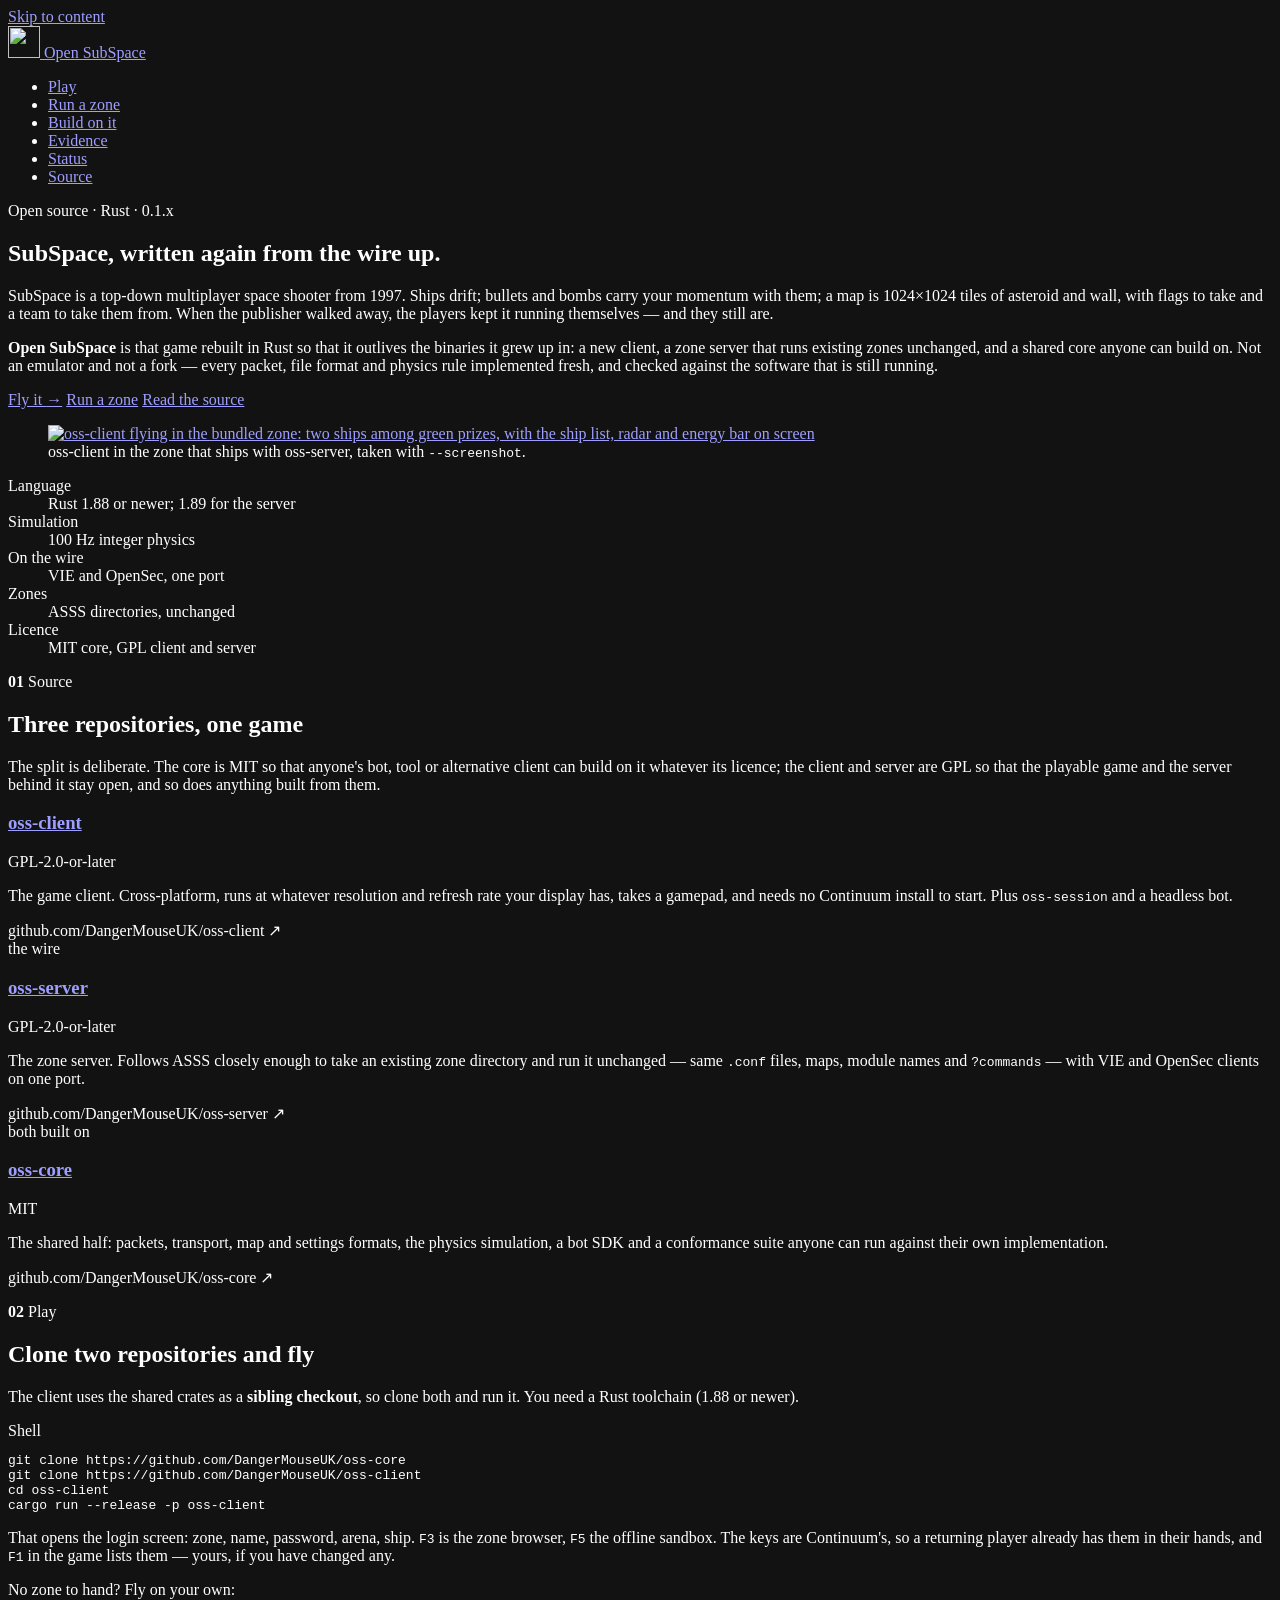
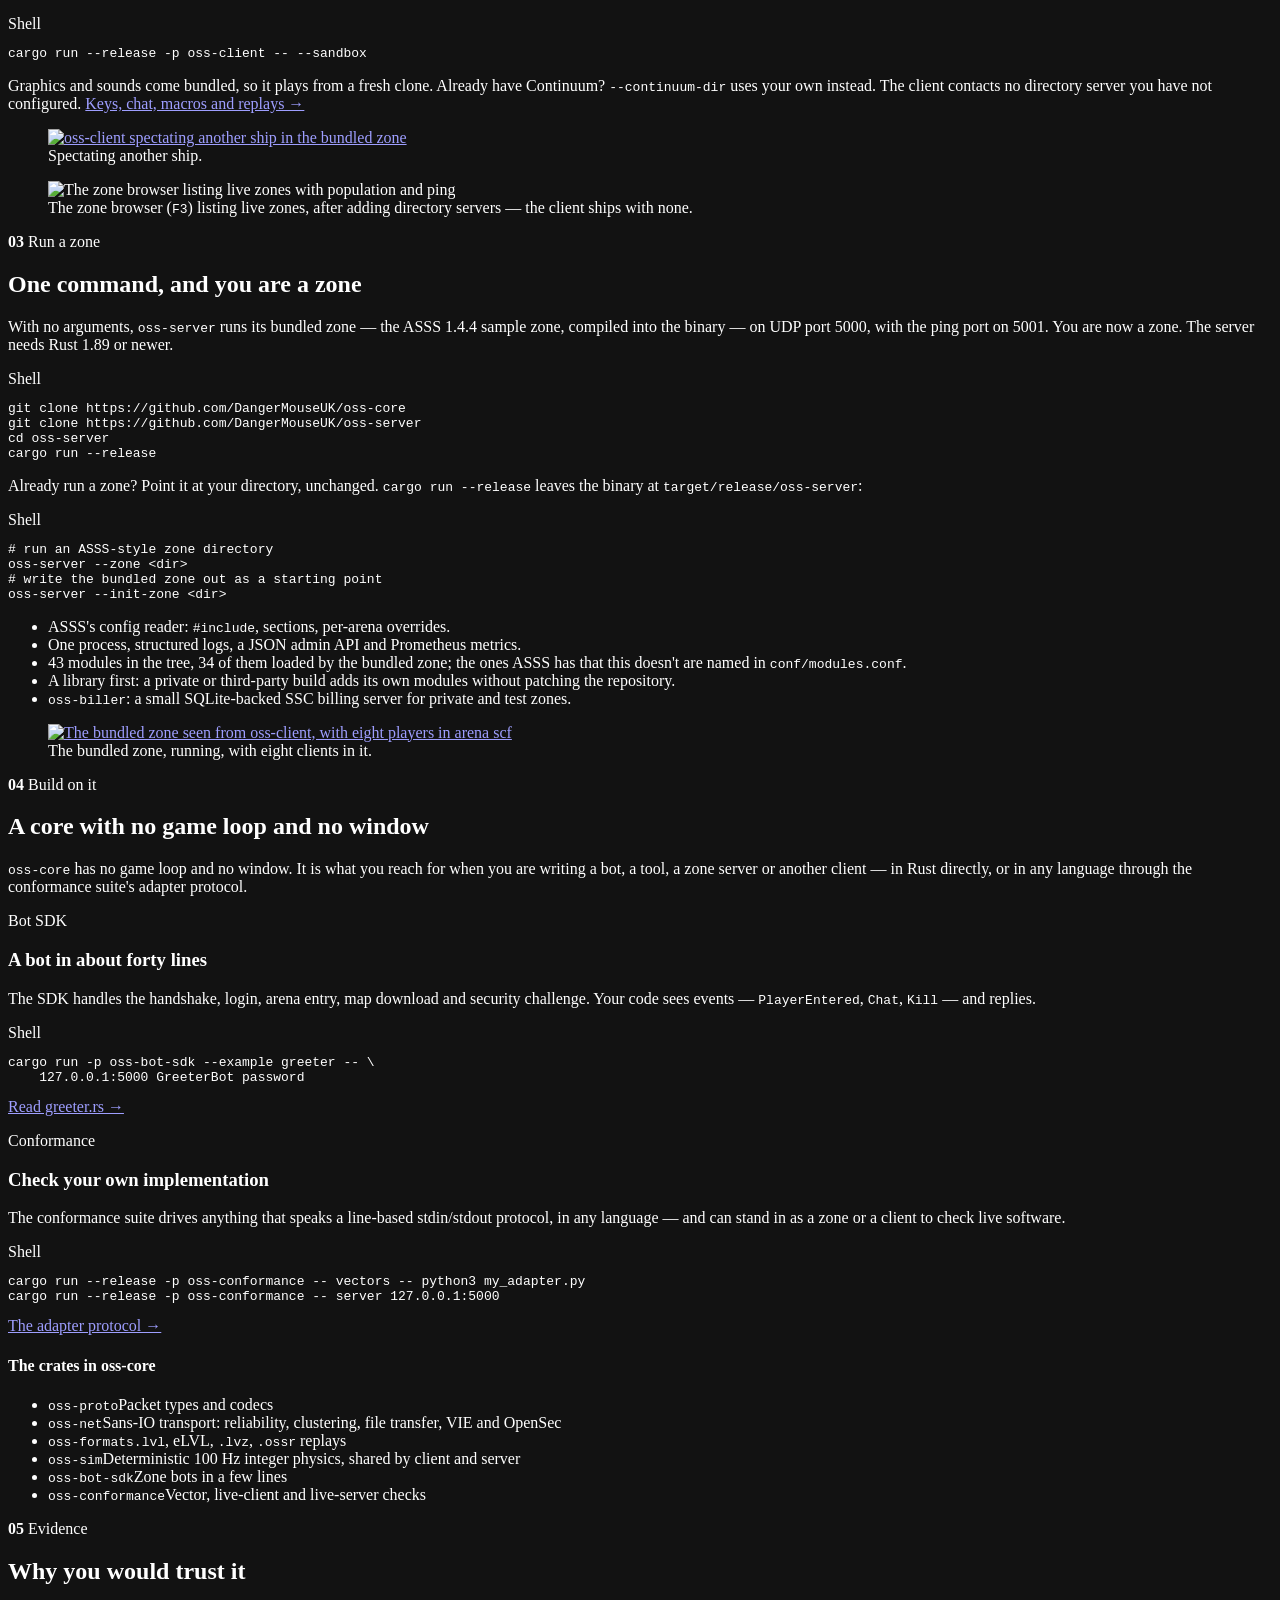
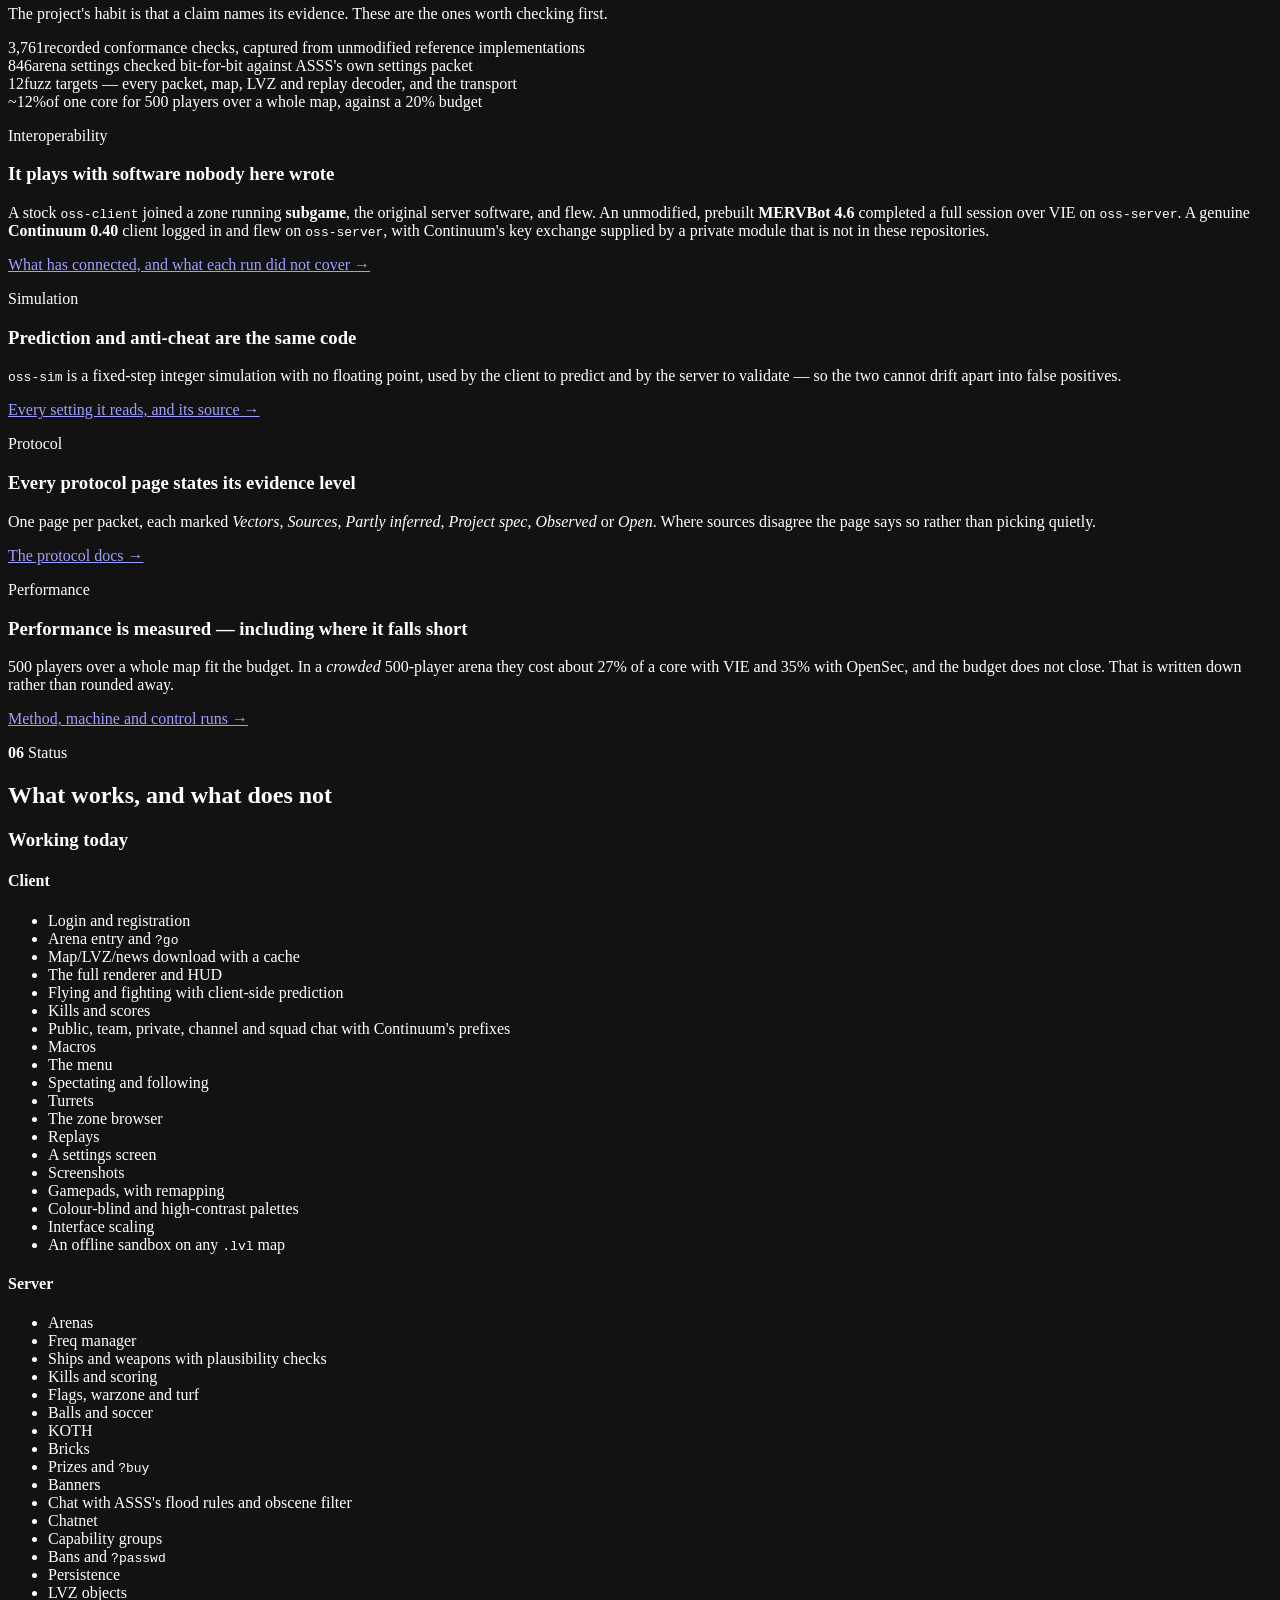
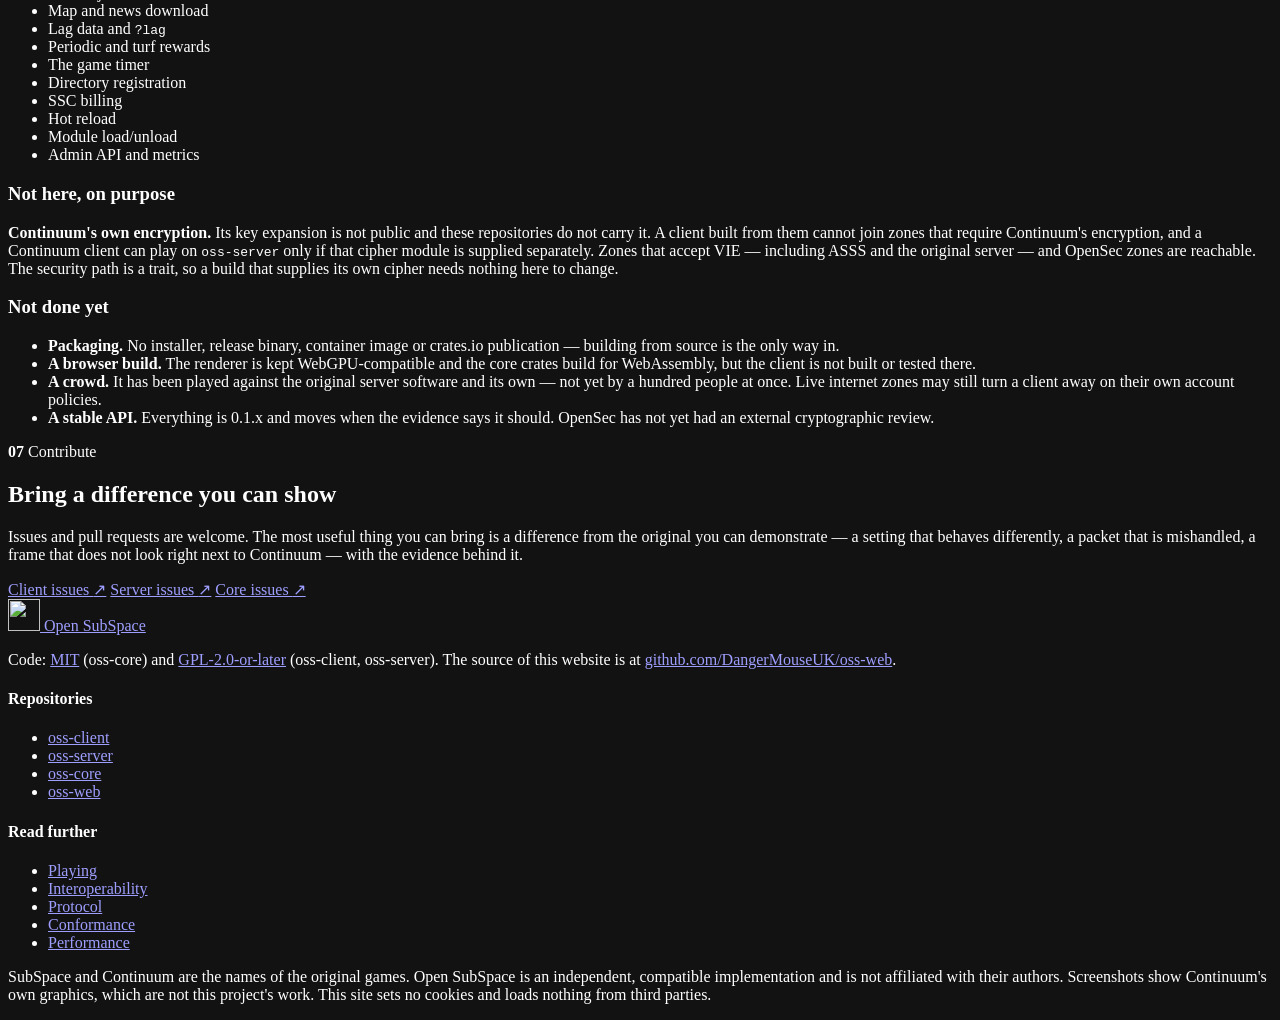
==== commit 51242804: "Say why the licences are what they are, not where they came from The repositories lede explained the" ====
--- a/public/index.html
+++ b/public/index.html
@@ -103,8 +103,9 @@
           <h2>Three repositories, one game</h2>
           <p class="section-lede">
             The split is deliberate. The core is MIT so that anyone's bot, tool or alternative
-            client can build on it whatever its licence; the client and server are GPL because
-            they follow ASSS, whose GPL source may be ported into them.
+            client can build on it whatever its licence; the client and server are GPL so that
+            the playable game and the server behind it stay open, and so does anything built
+            from them.
           </p>
         </header>
         <div class="stack" data-reveal>
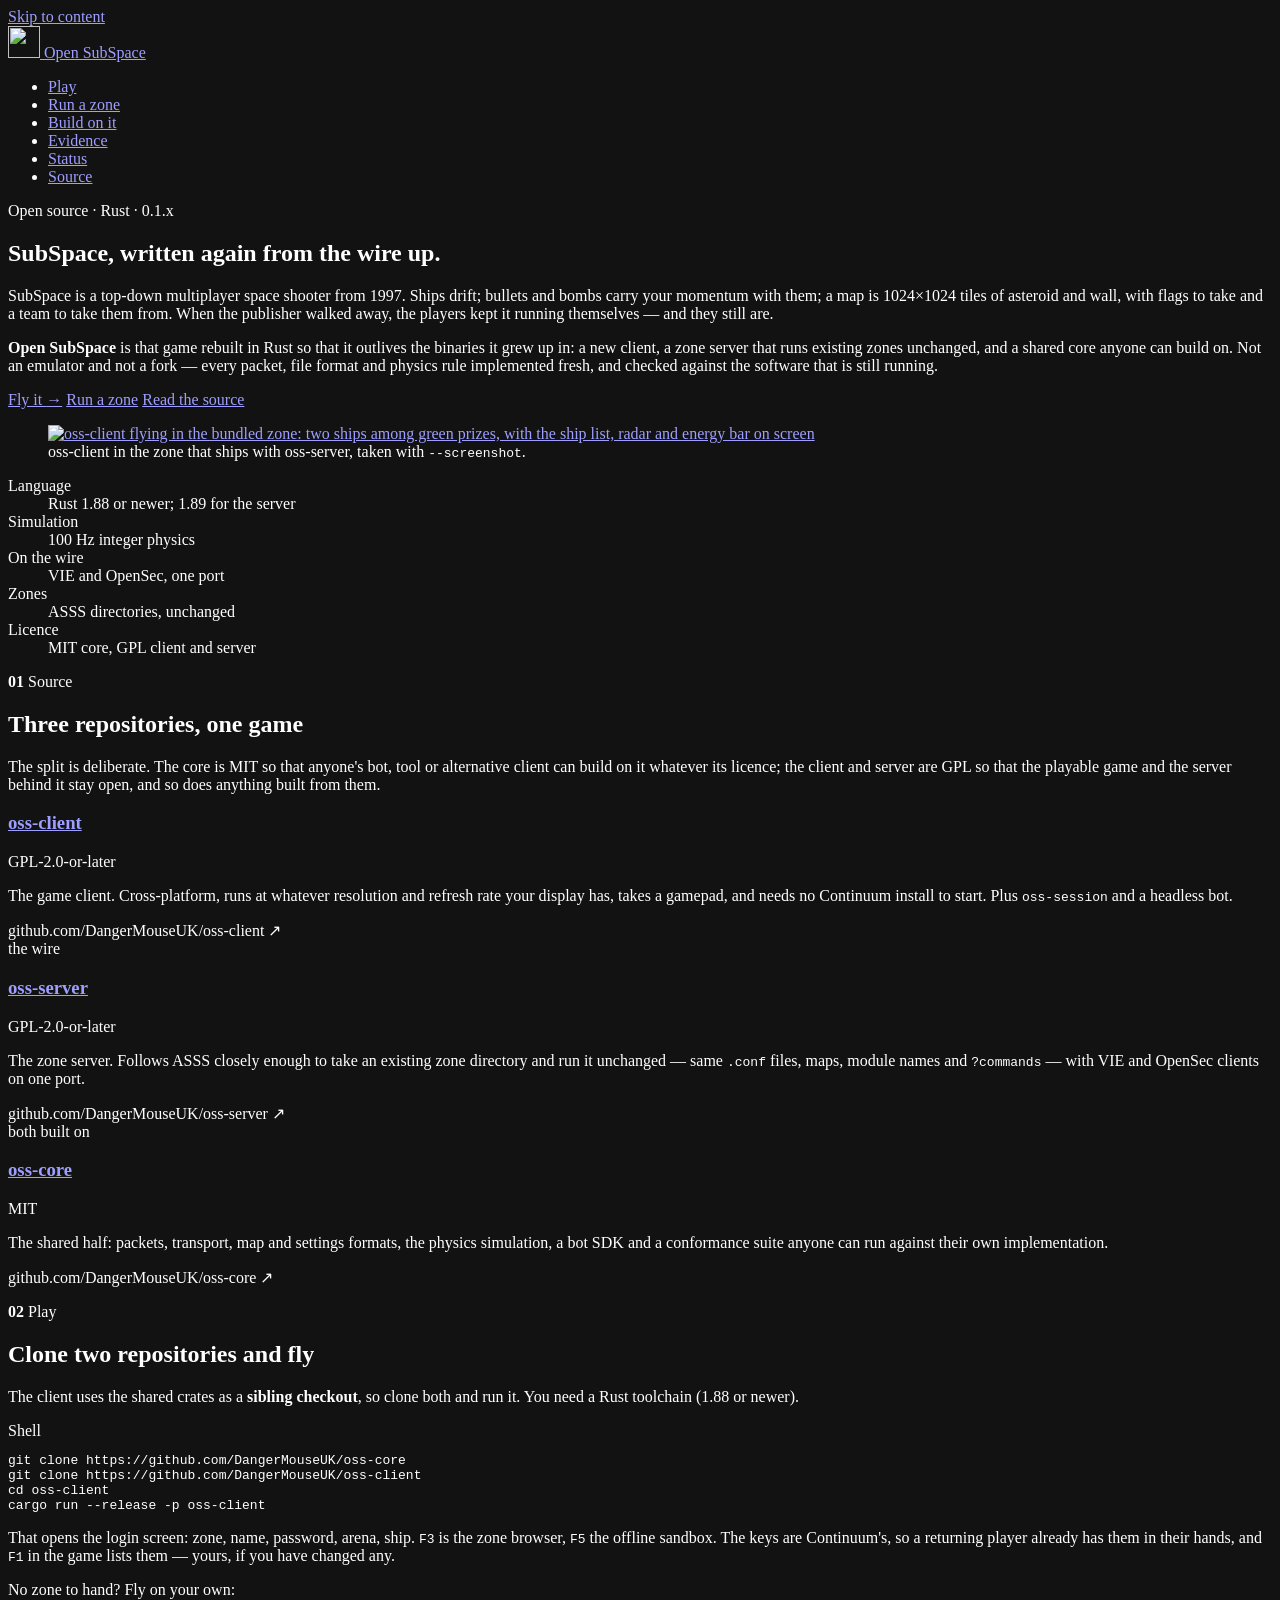
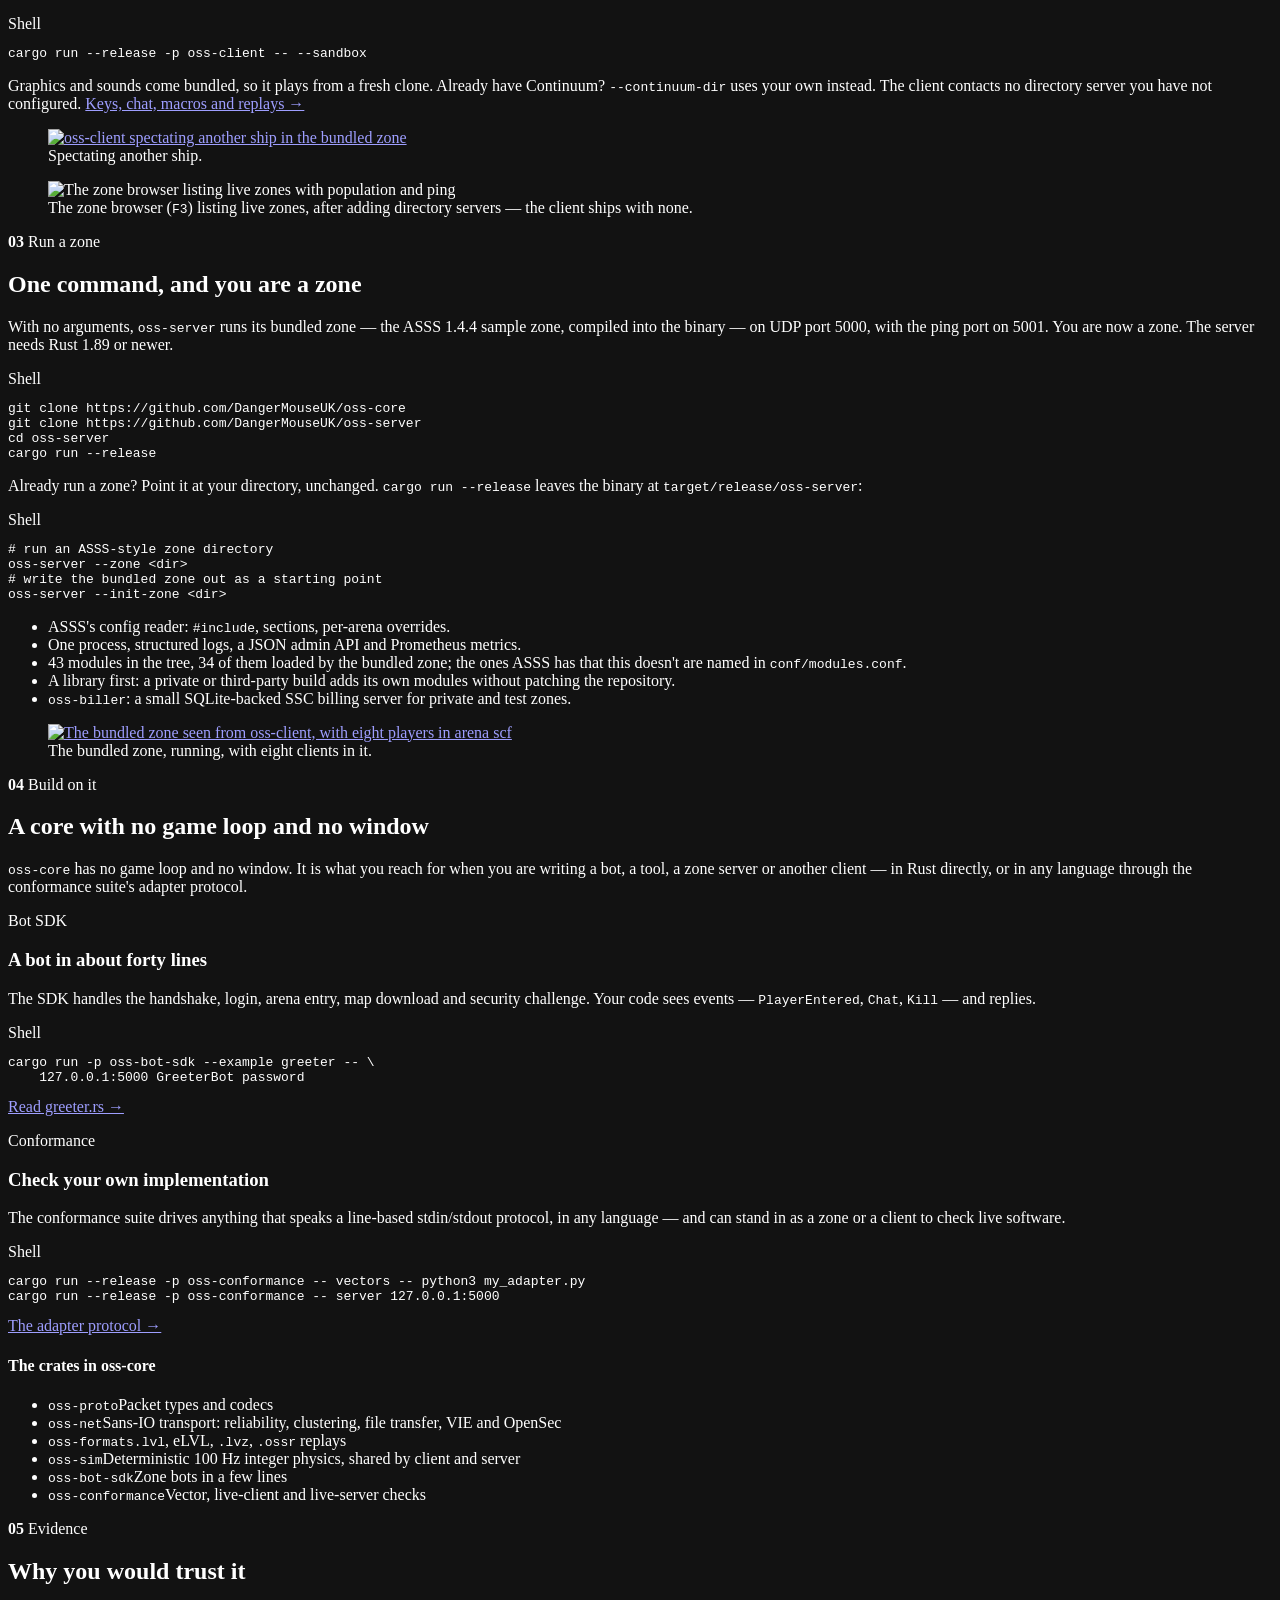
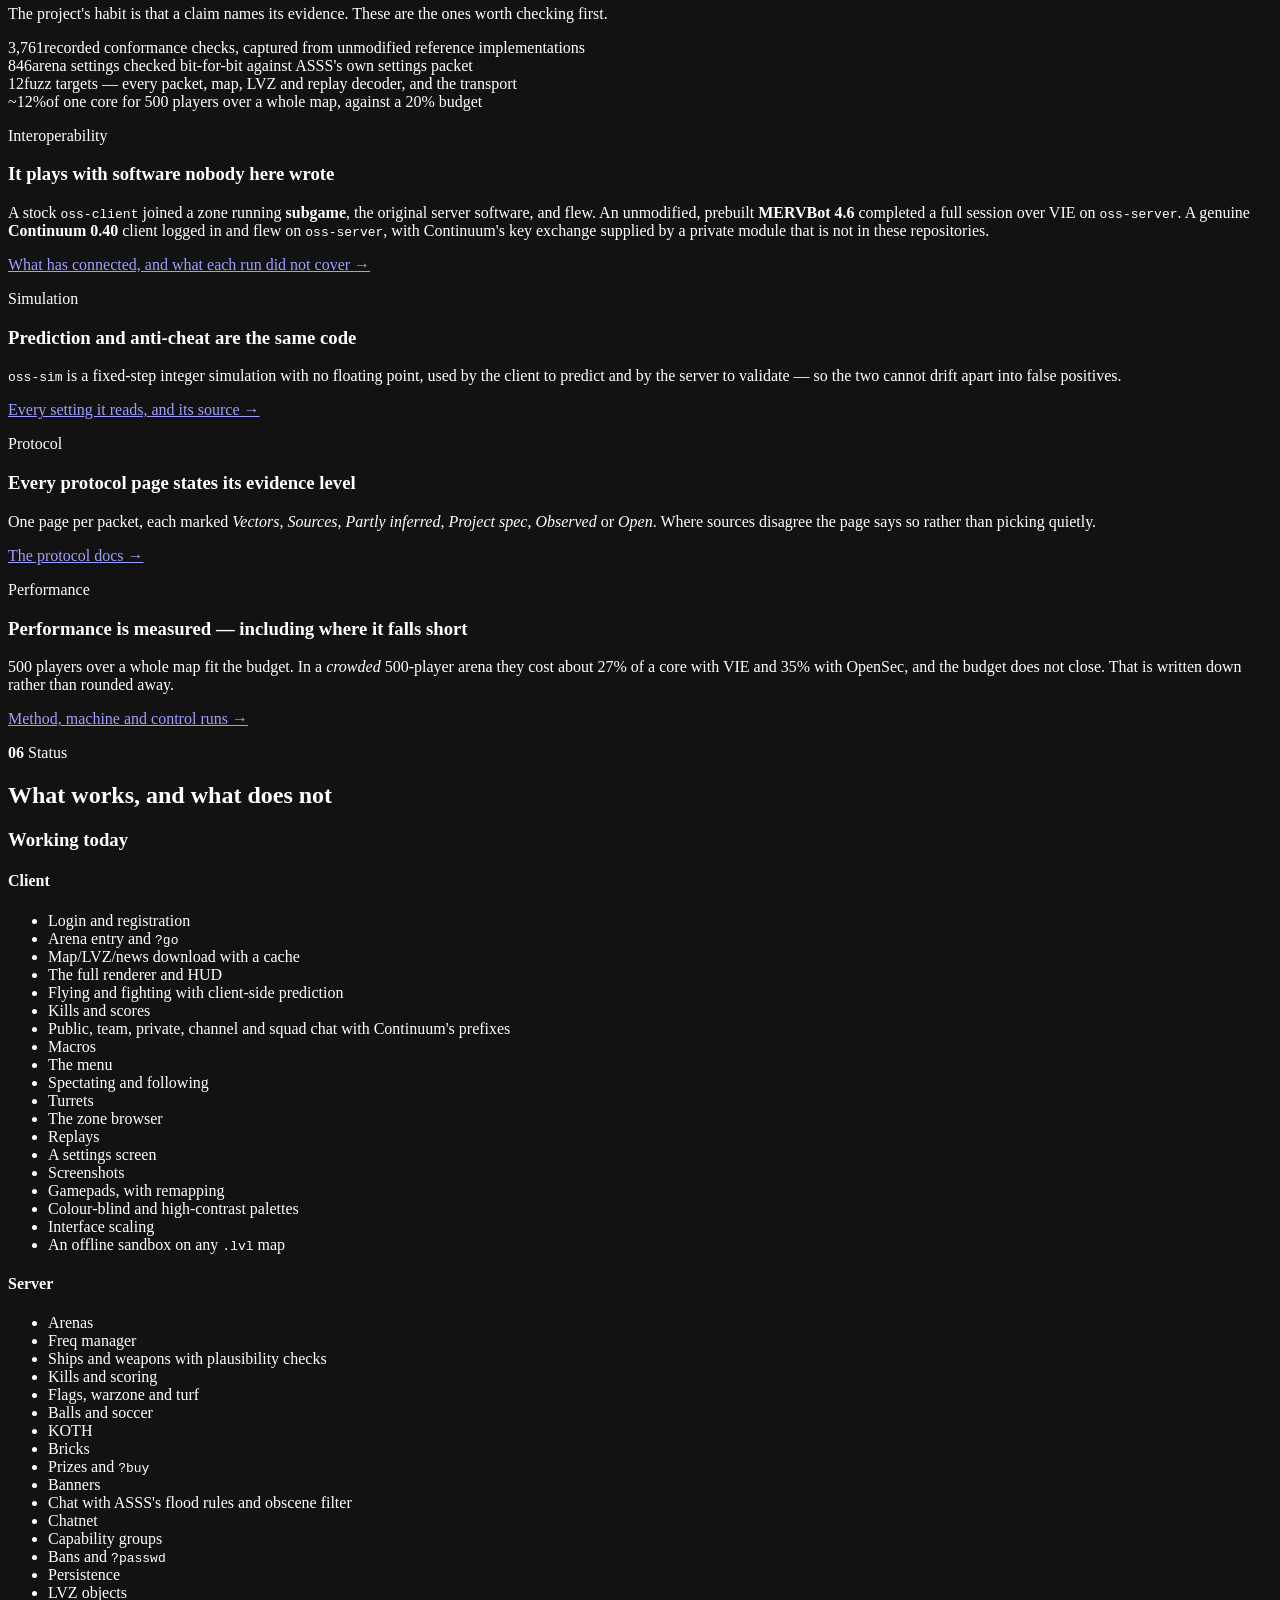
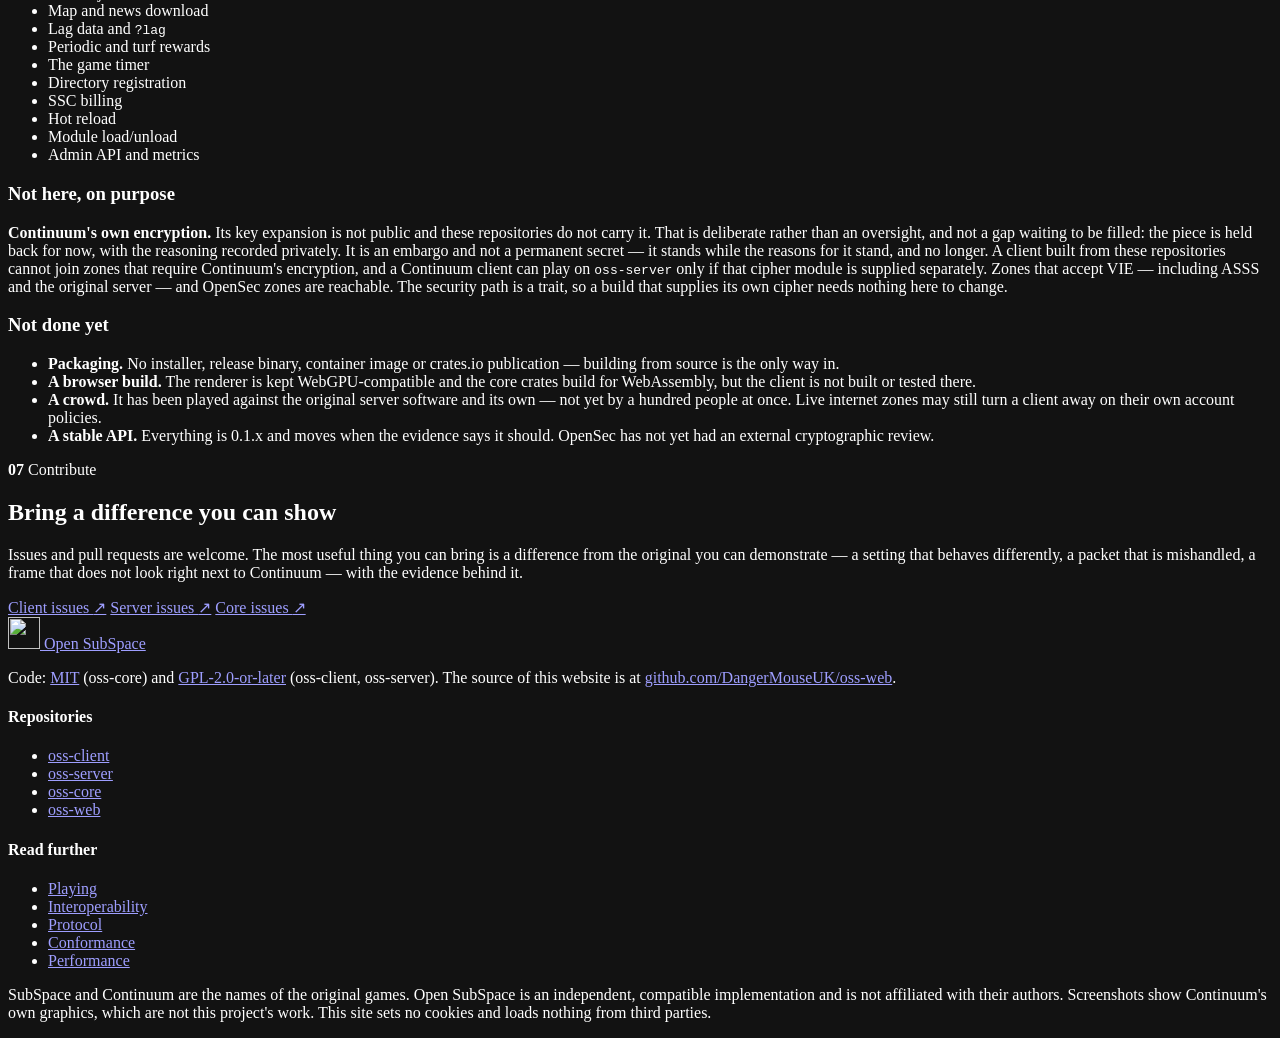
==== commit a3884fea: "Say that the encryption is held back for now, not just absent The site was the last public surface s" ====
--- a/public/index.html
+++ b/public/index.html
@@ -416,8 +416,11 @@
           <article class="status no" data-reveal>
             <h3><span class="led" aria-hidden="true"></span>Not here, on purpose</h3>
             <p><strong>Continuum's own encryption.</strong> Its key expansion is not public and
-              these repositories do not carry it. A client built from them cannot join zones that
-              require Continuum's encryption, and a Continuum client can play on
+              these repositories do not carry it. That is deliberate rather than an oversight, and
+              not a gap waiting to be filled: the piece is held back for now, with the reasoning
+              recorded privately. It is an embargo and not a permanent secret — it stands while the
+              reasons for it stand, and no longer. A client built from these repositories cannot
+              join zones that require Continuum's encryption, and a Continuum client can play on
               <code>oss-server</code> only if that cipher module is supplied separately. Zones that
               accept VIE — including ASSS and the original server — and OpenSec zones are
               reachable. The security path is a trait, so a build that supplies its own cipher
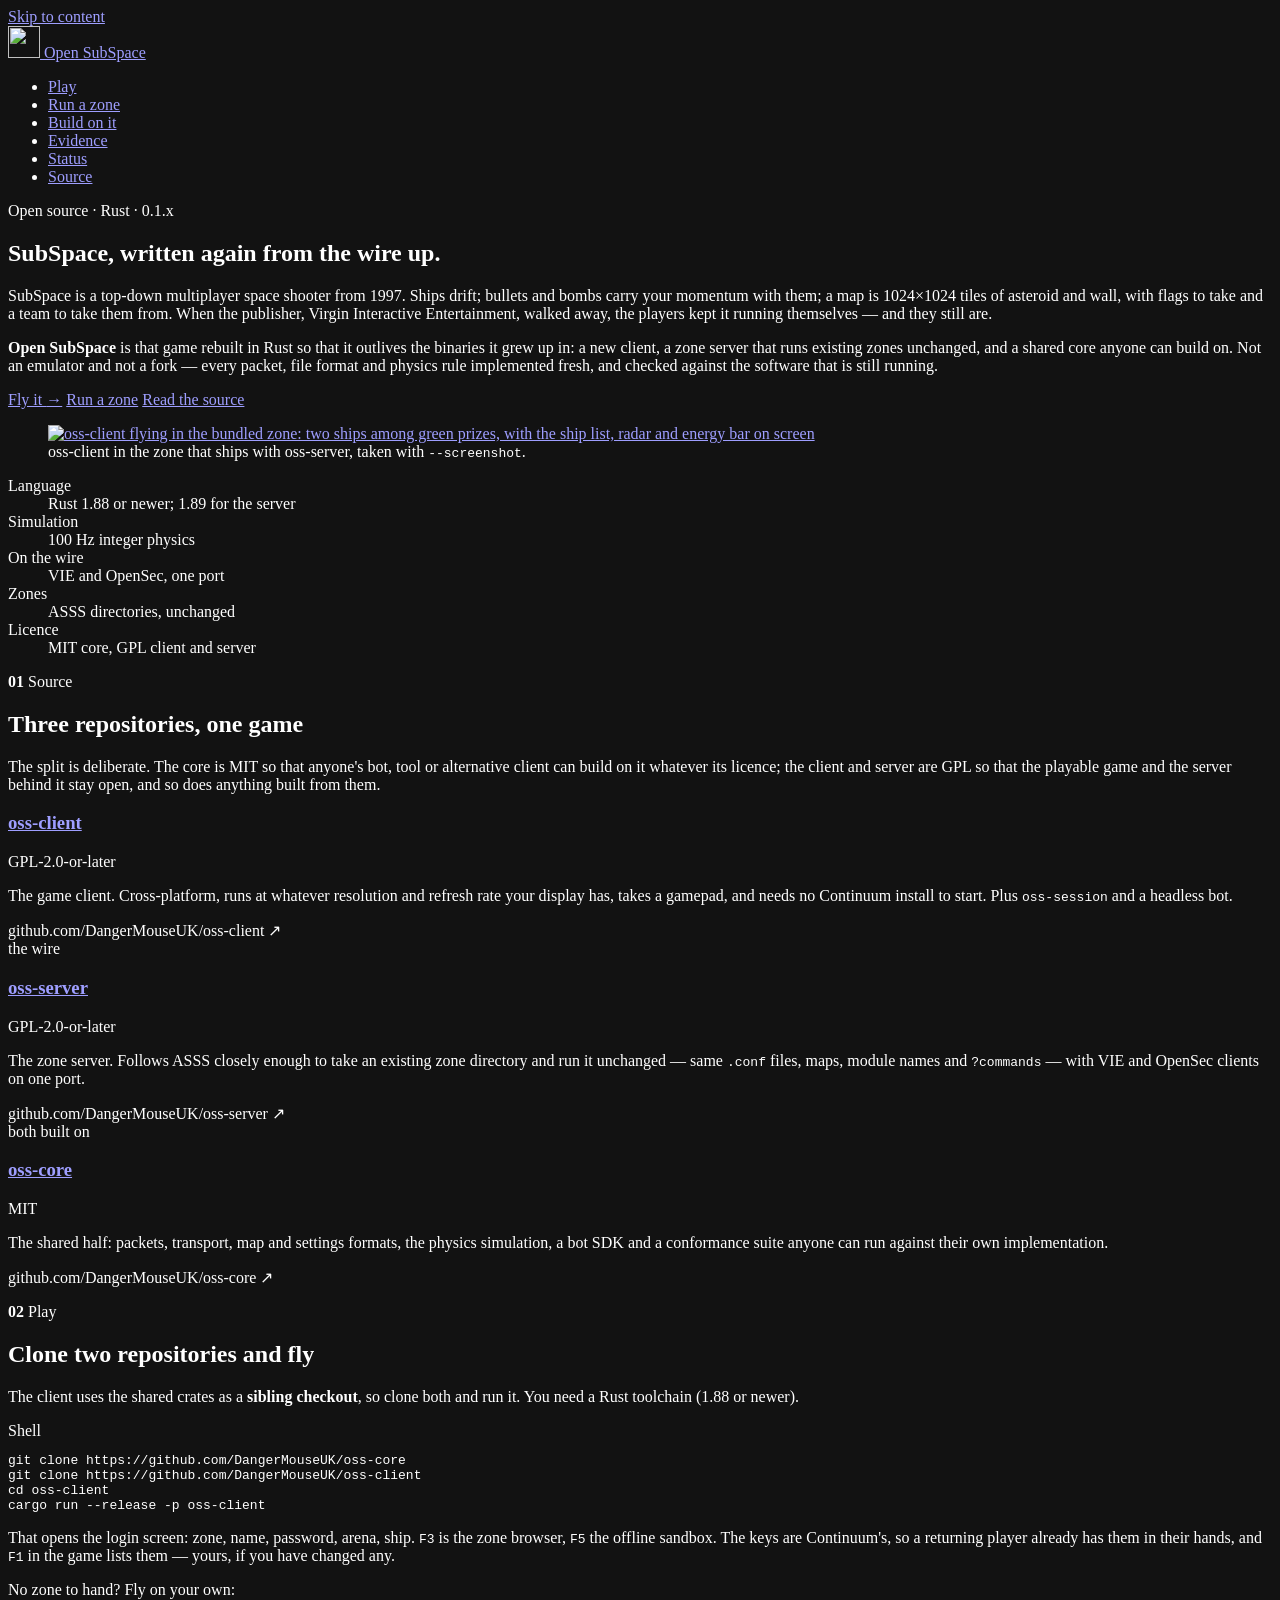
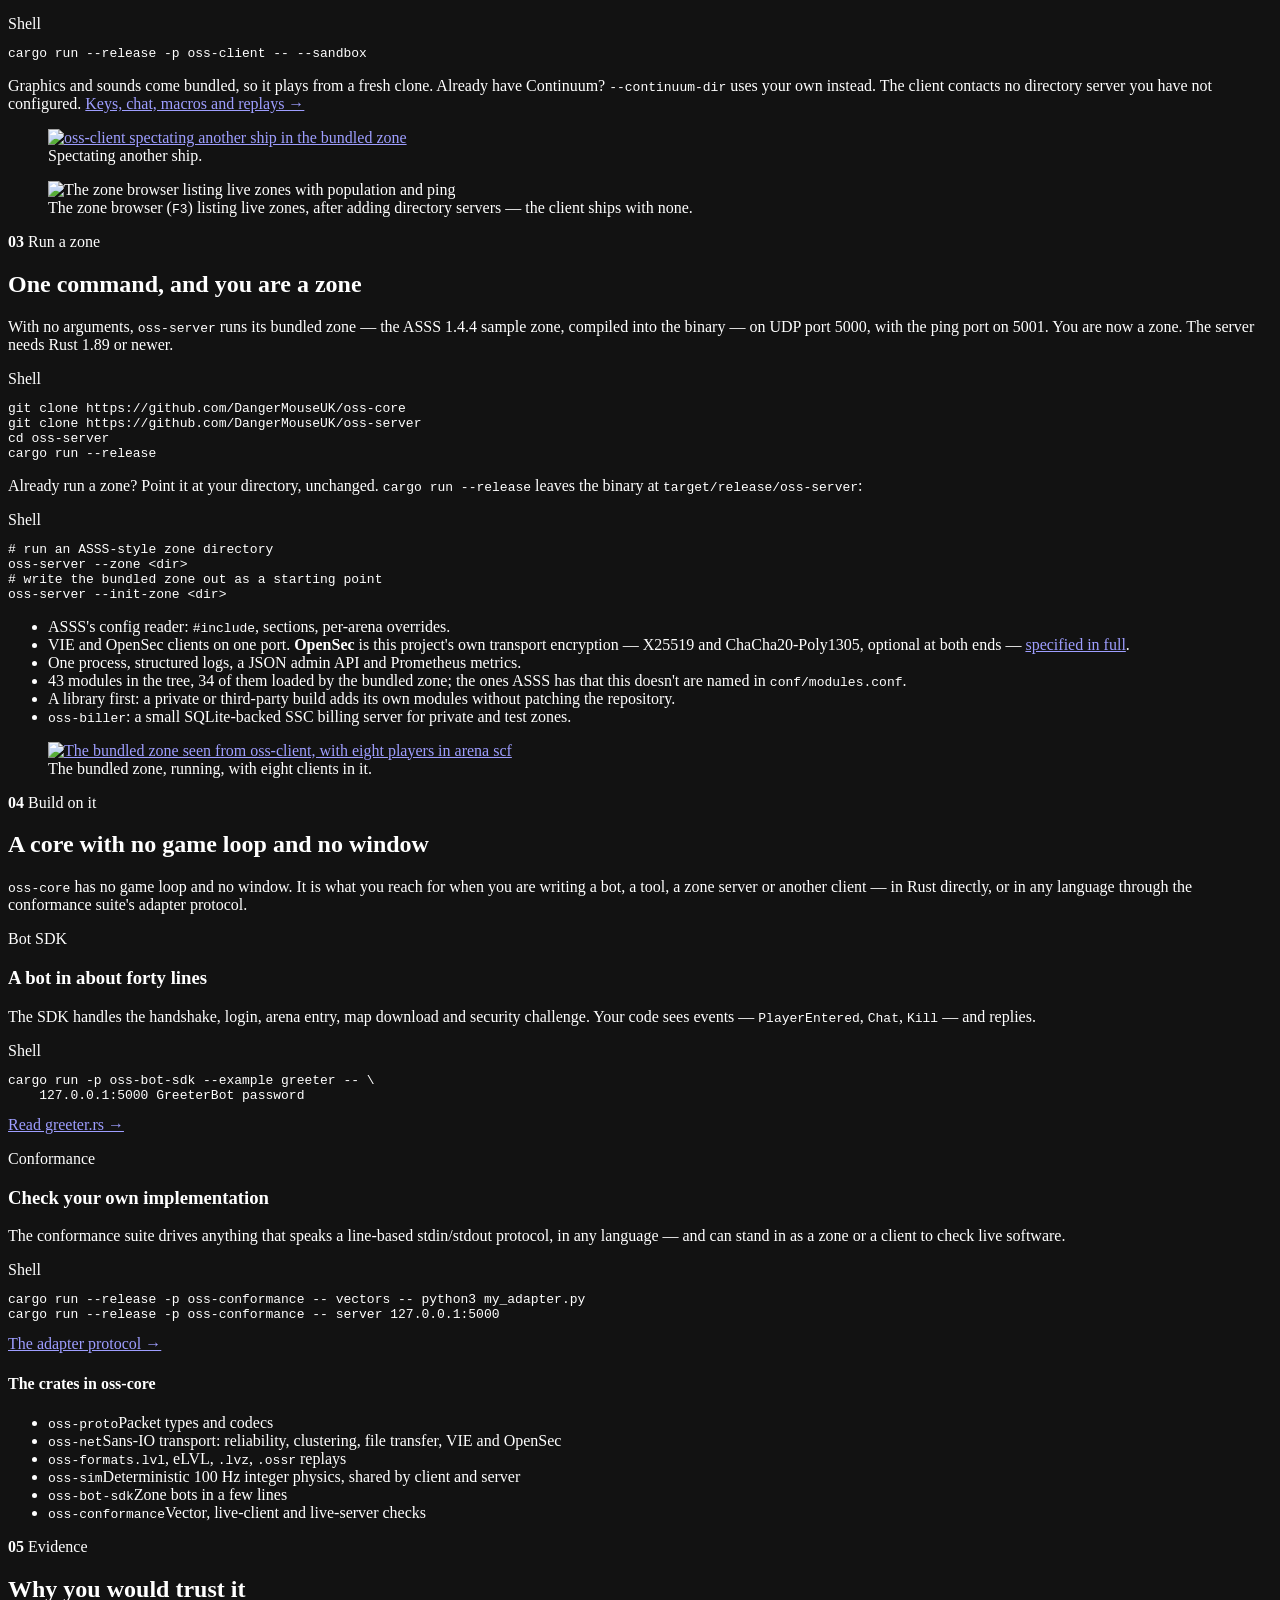
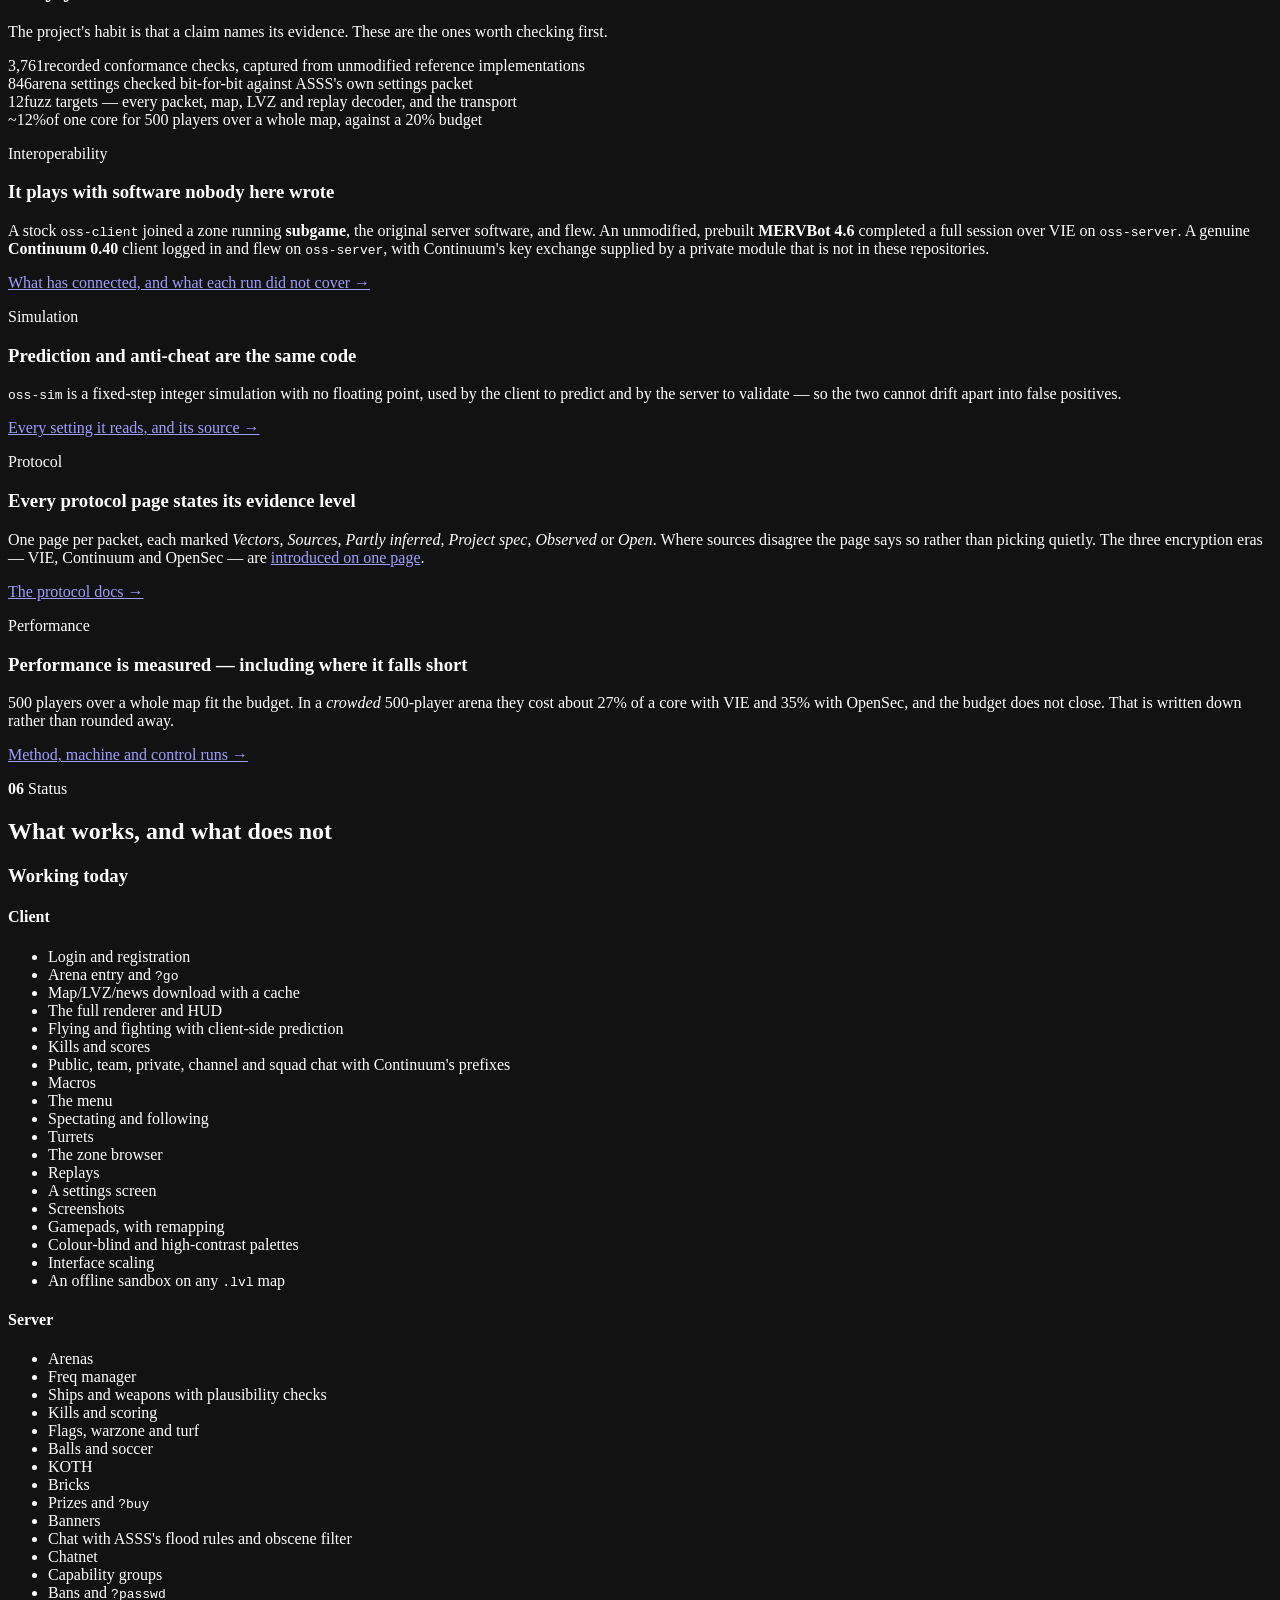
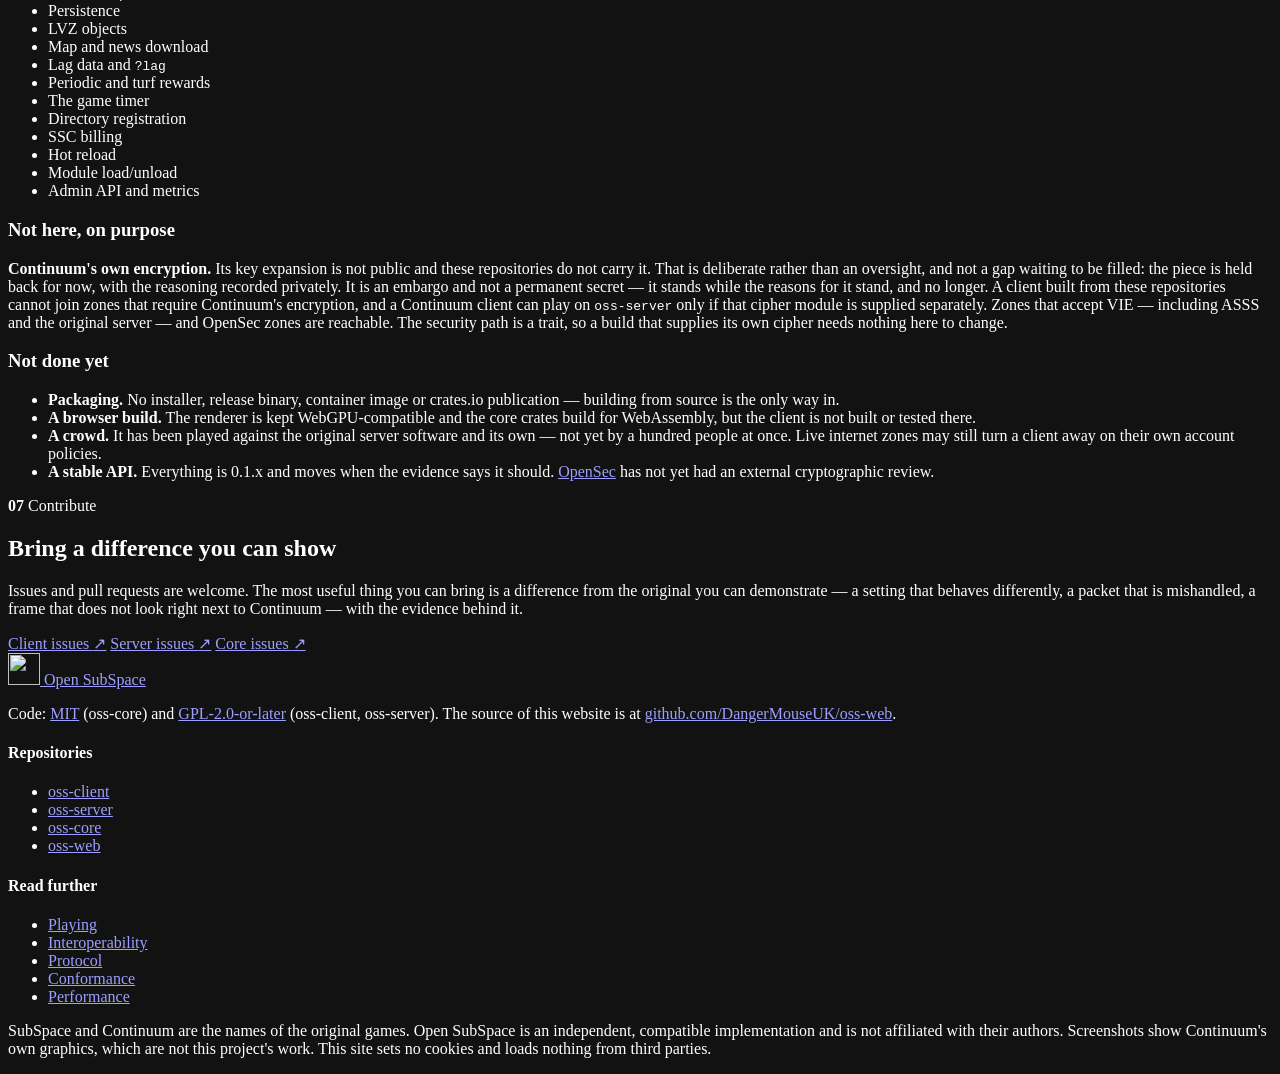
==== commit 43bc7ae2: "Link the OpenSec spec from the front page, and expand VIE and OpenSec OpenSec appeared six times on " ====
--- a/public/index.html
+++ b/public/index.html
@@ -61,8 +61,9 @@
             <p class="lede">
               SubSpace is a top-down multiplayer space shooter from 1997. Ships drift; bullets and
               bombs carry your momentum with them; a map is 1024×1024 tiles of asteroid and wall,
-              with flags to take and a team to take them from. When the publisher walked away, the
-              players kept it running themselves — and they still are.
+              with flags to take and a team to take them from. When the publisher, Virgin
+              Interactive Entertainment, walked away, the players kept it running themselves —
+              and they still are.
             </p>
             <p>
               <strong>Open SubSpace</strong> is that game rebuilt in Rust so that it outlives the
@@ -227,6 +228,9 @@
           </div>
           <ul class="ticks">
             <li>ASSS's config reader: <code>#include</code>, sections, per-arena overrides.</li>
+            <li>VIE and OpenSec clients on one port. <strong>OpenSec</strong> is this project's own
+              transport encryption — X25519 and ChaCha20-Poly1305, optional at both ends —
+              <a href="https://github.com/DangerMouseUK/oss-core/blob/main/docs/protocol/opensec.md">specified in full</a>.</li>
             <li>One process, structured logs, a JSON admin API and Prometheus metrics.</li>
             <li>43 modules in the tree, 34 of them loaded by the bundled zone; the ones ASSS has that this doesn't are named in <code>conf/modules.conf</code>.</li>
             <li>A library first: a private or third-party build adds its own modules without patching the repository.</li>
@@ -332,7 +336,9 @@
             <h3>Every protocol page states its evidence level</h3>
             <p>One page per packet, each marked <em>Vectors</em>, <em>Sources</em>,
               <em>Partly inferred</em>, <em>Project spec</em>, <em>Observed</em> or <em>Open</em>. Where sources disagree
-              the page says so rather than picking quietly.</p>
+              the page says so rather than picking quietly. The three encryption eras — VIE,
+              Continuum and OpenSec — are
+              <a href="https://github.com/DangerMouseUK/oss-core/blob/main/docs/protocol/encryption.md">introduced on one page</a>.</p>
             <a class="more" href="https://github.com/DangerMouseUK/oss-core/blob/main/docs/protocol/README.md">The protocol docs →</a>
           </article>
           <article class="card">
@@ -437,7 +443,9 @@
                 and its own — not yet by a hundred people at once. Live internet zones may still
                 turn a client away on their own account policies.</li>
               <li><strong>A stable API.</strong> Everything is 0.1.x and moves when the evidence
-                says it should. OpenSec has not yet had an external cryptographic review.</li>
+                says it should.
+                <a href="https://github.com/DangerMouseUK/oss-core/blob/main/docs/protocol/opensec.md">OpenSec</a>
+                has not yet had an external cryptographic review.</li>
             </ul>
           </article>
         </div>
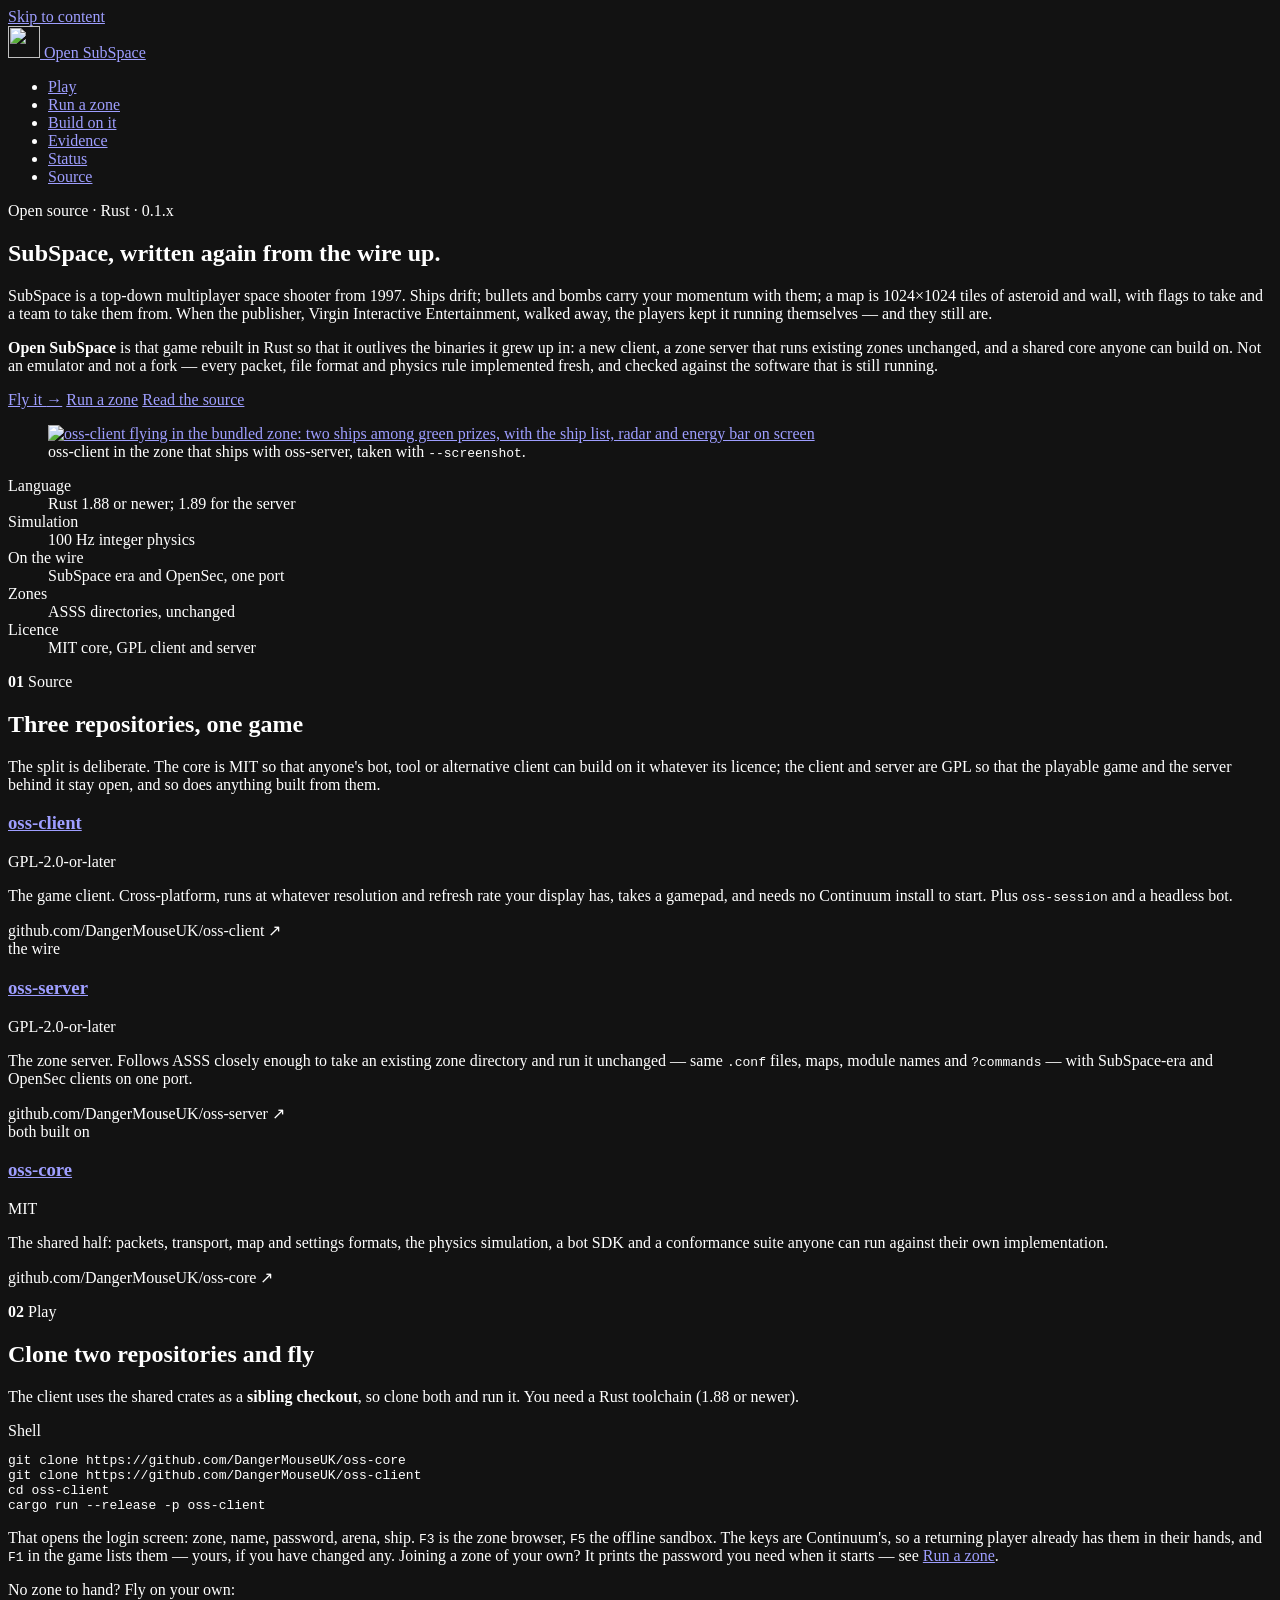
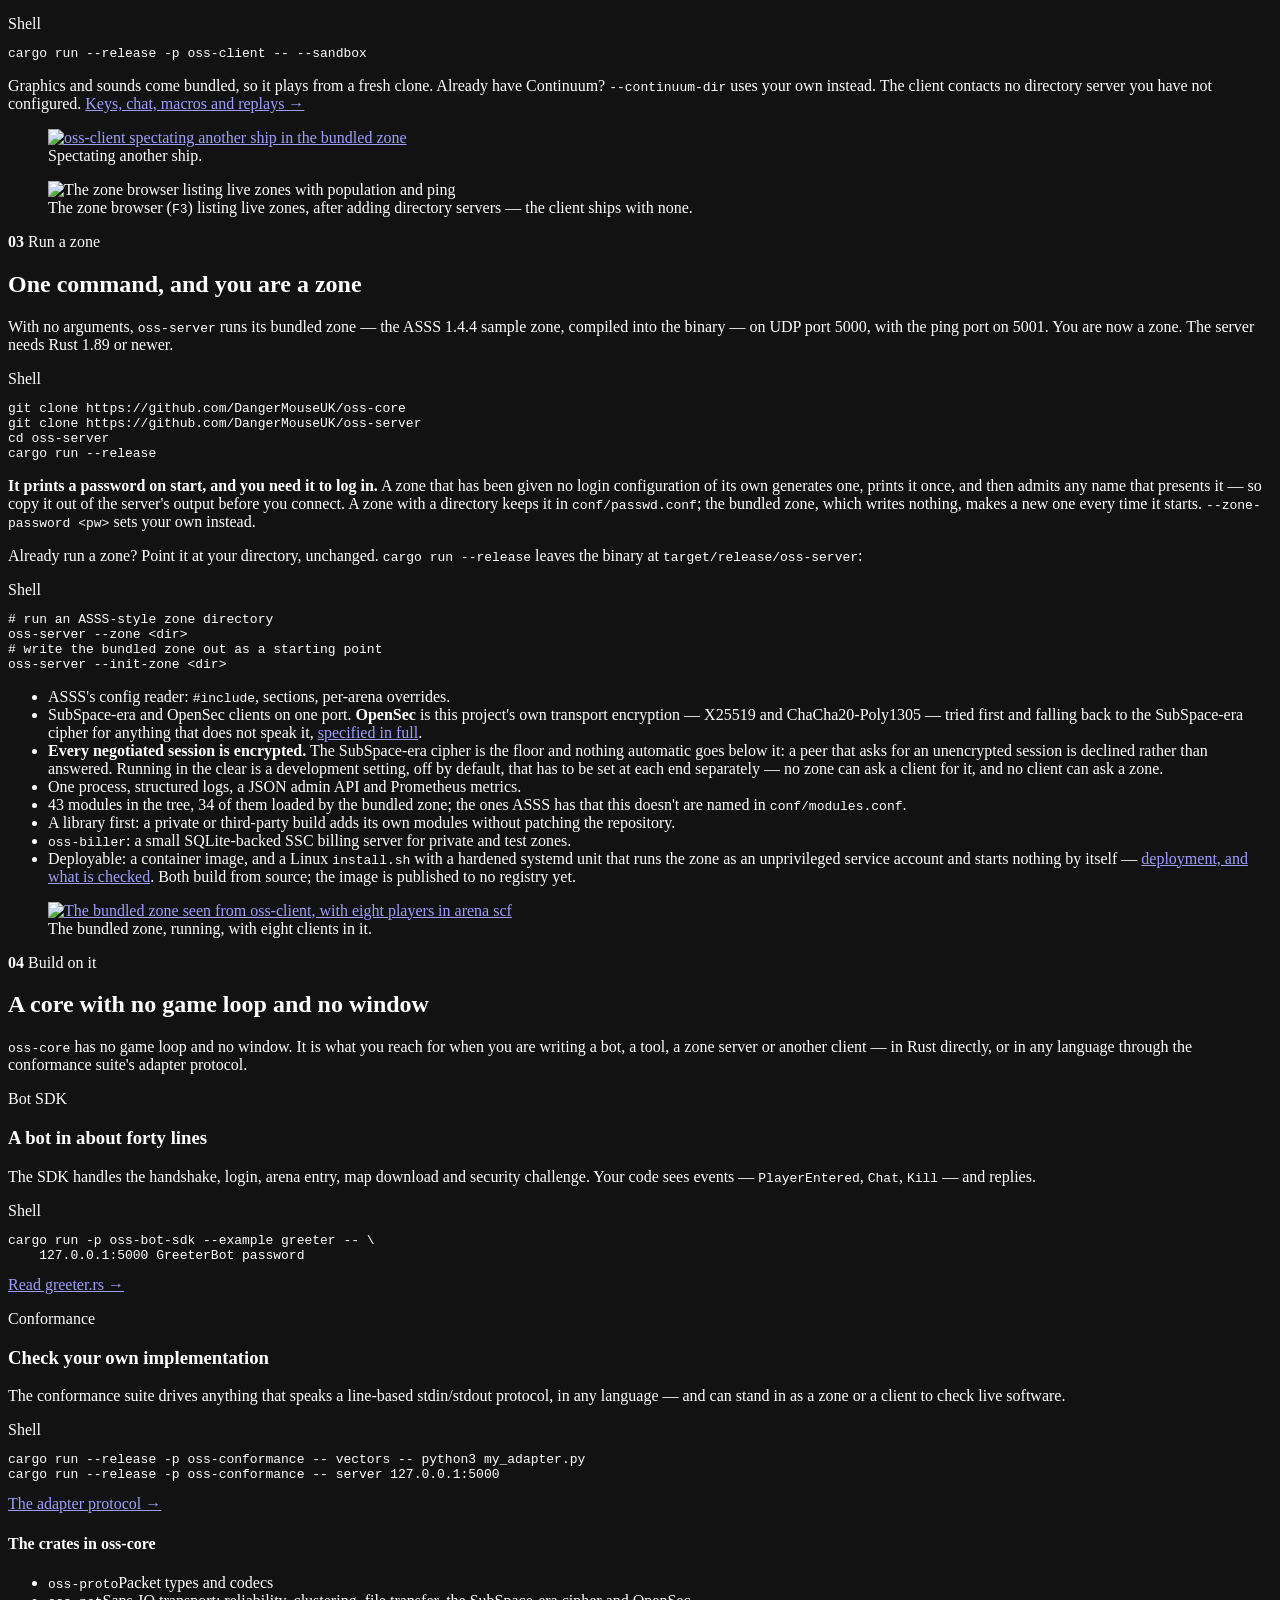
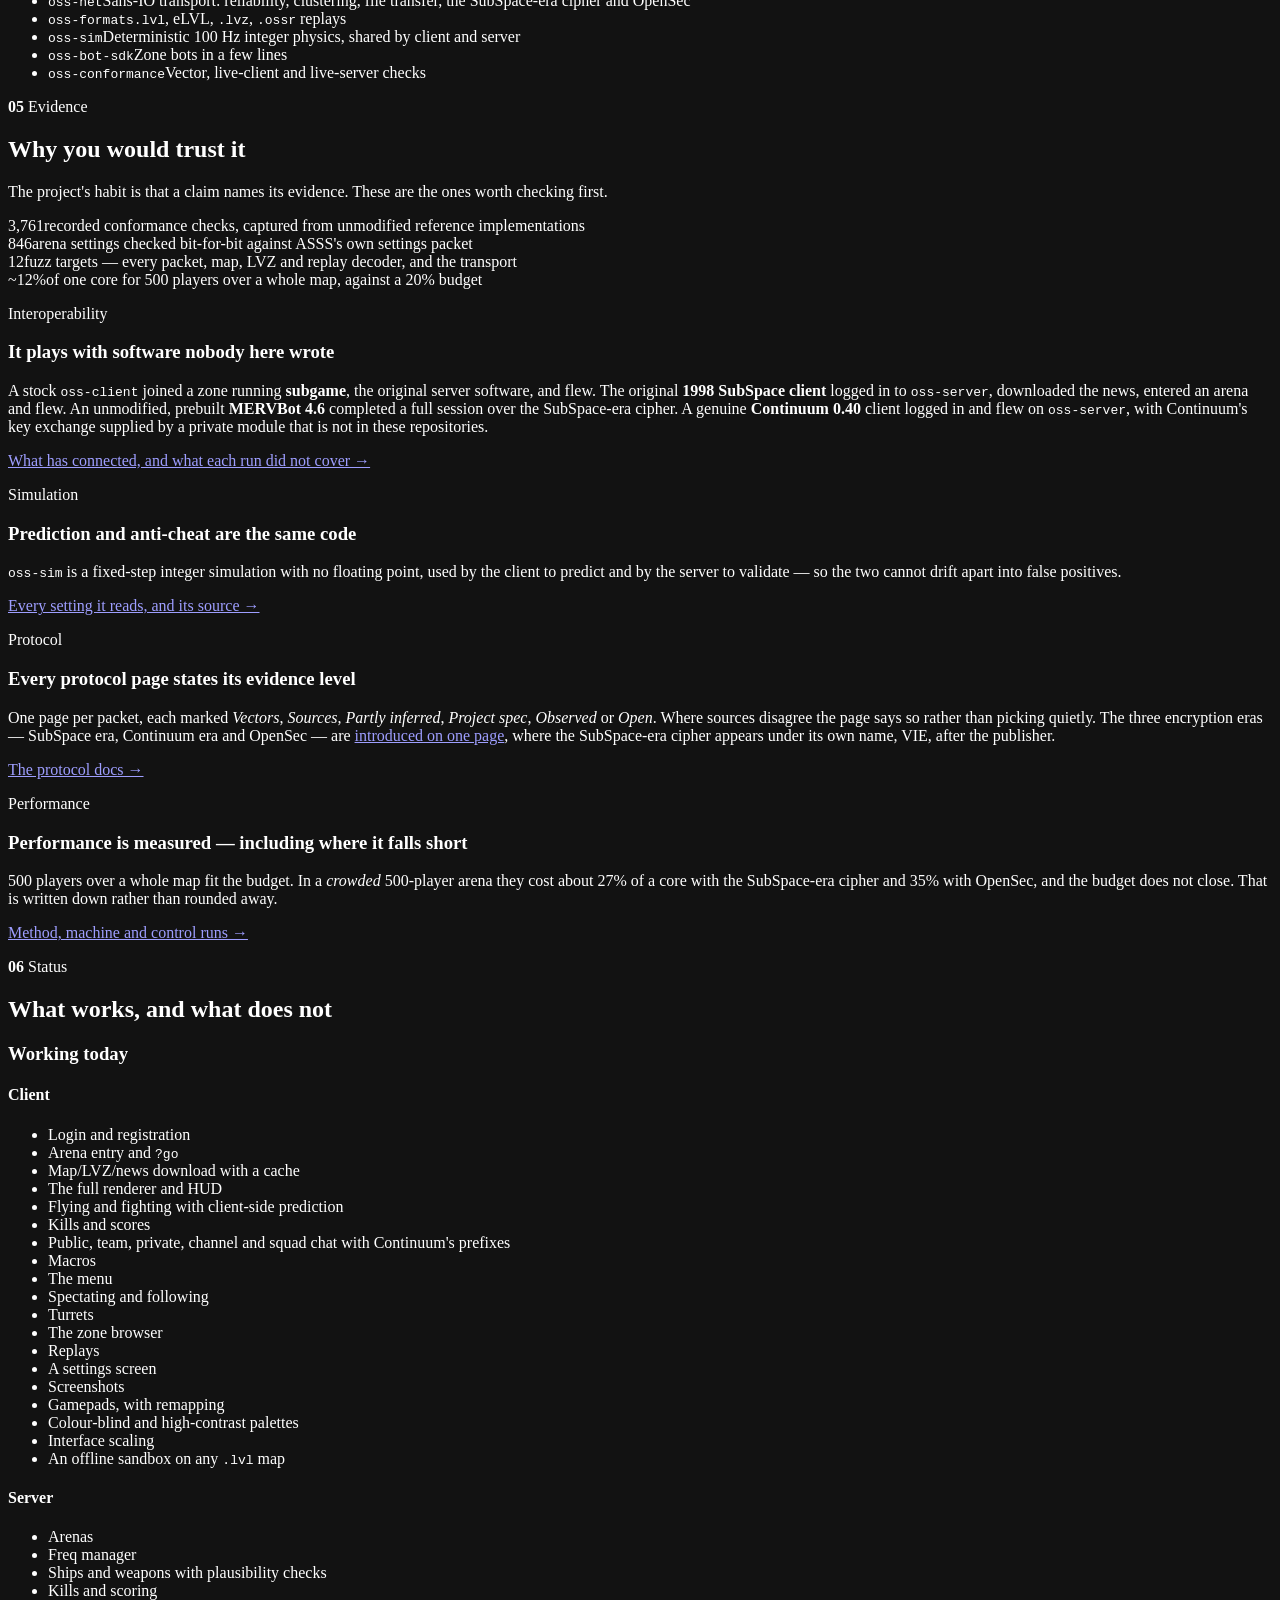
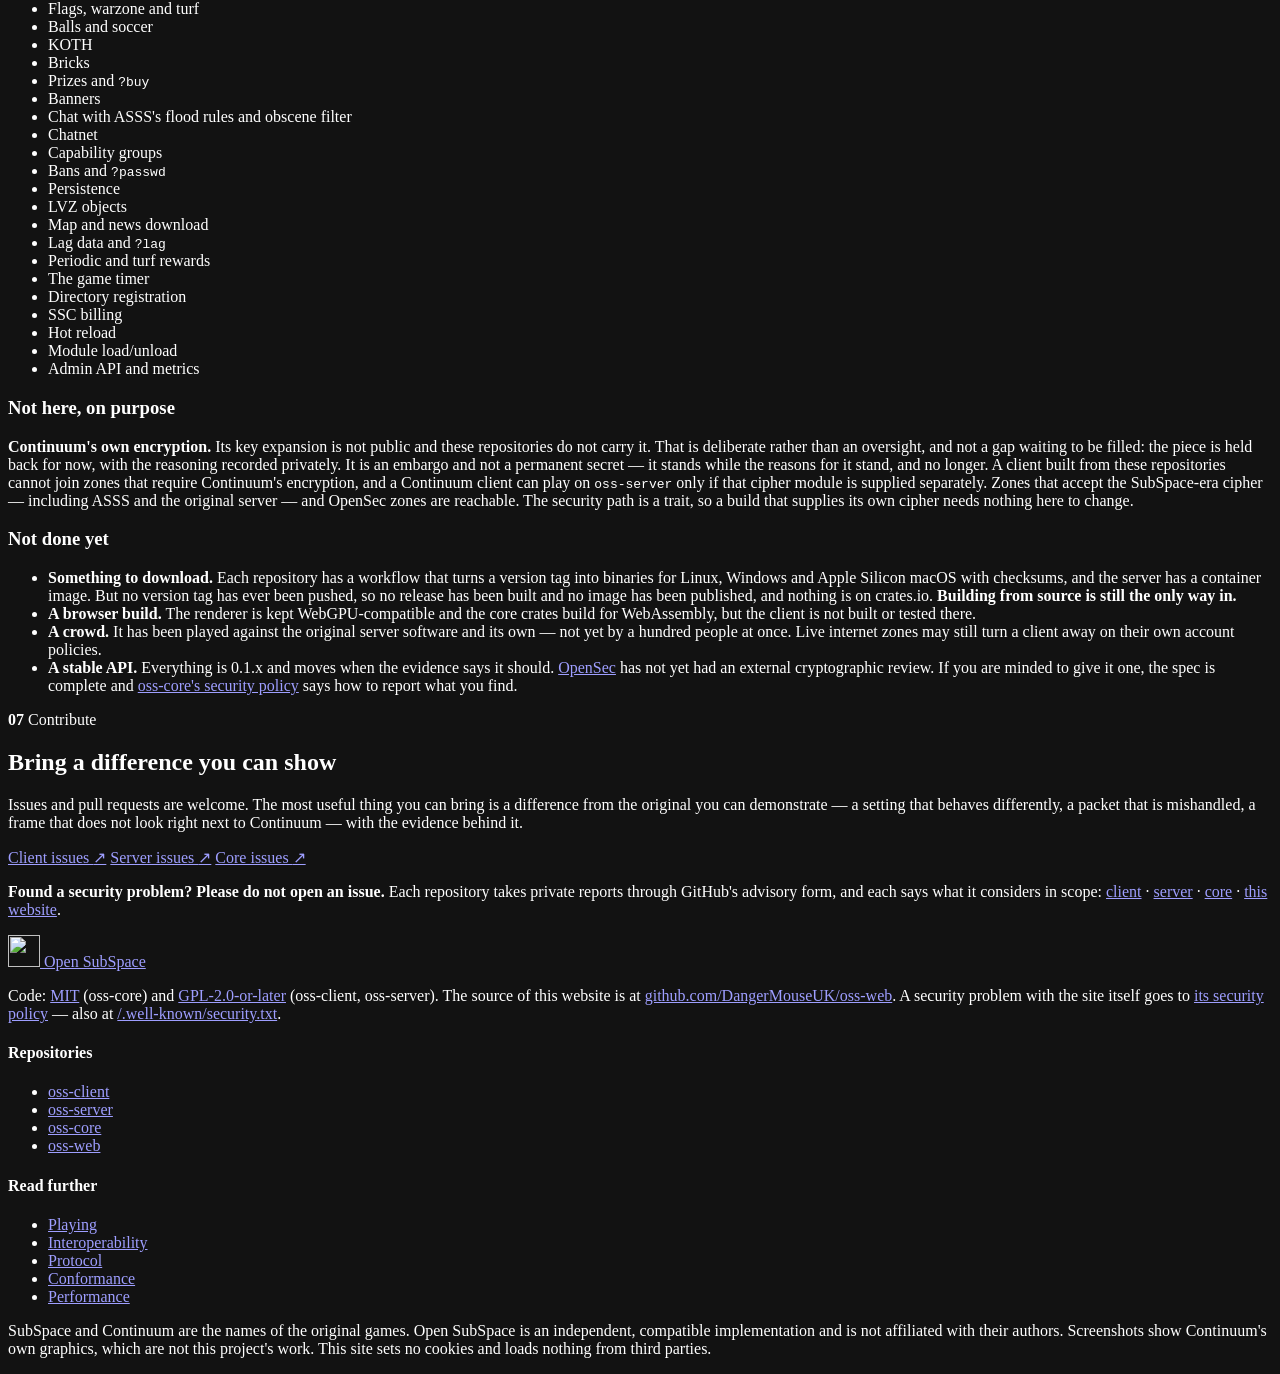
==== commit 388e4ef8: "Say what shipped today, and give a researcher somewhere to write to The site had drifted in four dir" ====
--- a/public/index.html
+++ b/public/index.html
@@ -25,7 +25,7 @@
   <meta property="og:image:alt" content="oss-client flying in the bundled zone: two ships among green prizes, with the ship list, radar and energy bar on screen">
   <meta name="twitter:card" content="summary_large_image">
 
-  <link rel="stylesheet" href="/styles.css?v=1">
+  <link rel="stylesheet" href="/styles.css?v=2">
   <script src="/site.js?v=1" defer></script>
 </head>
 <body>
@@ -90,7 +90,7 @@
         <dl class="specs">
           <div><dt>Language</dt><dd>Rust 1.88 or newer; 1.89 for the server</dd></div>
           <div><dt>Simulation</dt><dd>100 Hz integer physics</dd></div>
-          <div><dt>On the wire</dt><dd>VIE and OpenSec, one port</dd></div>
+          <div><dt>On the wire</dt><dd>SubSpace era and OpenSec, one port</dd></div>
           <div><dt>Zones</dt><dd>ASSS directories, unchanged</dd></div>
           <div><dt>Licence</dt><dd>MIT core, GPL client and server</dd></div>
         </dl>
@@ -128,7 +128,7 @@
             </header>
             <p>The zone server. Follows ASSS closely enough to take an existing zone directory and
               run it unchanged — same <code>.conf</code> files, maps, module names and
-              <code>?commands</code> — with VIE and OpenSec clients on one port.</p>
+              <code>?commands</code> — with SubSpace-era and OpenSec clients on one port.</p>
             <span class="more" aria-hidden="true">github.com/DangerMouseUK/oss-server ↗</span>
           </article>
           <div class="stack-feeds" aria-hidden="true">both built on</div>
@@ -168,7 +168,8 @@
             That opens the login screen: zone, name, password, arena, ship. <kbd>F3</kbd> is the
             zone browser, <kbd>F5</kbd> the offline sandbox. The keys are Continuum's, so a
             returning player already has them in their hands, and <kbd>F1</kbd> in the game lists
-            them — yours, if you have changed any.
+            them — yours, if you have changed any. Joining a zone of your own? It prints the
+            password you need when it starts — see <a href="#zone">Run a zone</a>.
           </p>
           <p>No zone to hand? Fly on your own:</p>
           <div class="term" data-copy>
@@ -217,6 +218,13 @@
 <span class="ln">cd oss-server</span>
 <span class="ln">cargo run --release</span></code></pre>
           </div>
+          <p>
+            <strong>It prints a password on start, and you need it to log in.</strong> A zone that has been
+            given no login configuration of its own generates one, prints it once, and then admits any name
+            that presents it — so copy it out of the server's output before you connect. A zone with a
+            directory keeps it in <code>conf/passwd.conf</code>; the bundled zone, which writes nothing, makes
+            a new one every time it starts. <code>--zone-password &lt;pw&gt;</code> sets your own instead.
+          </p>
           <p>Already run a zone? Point it at your directory, unchanged. <code>cargo run --release</code>
             leaves the binary at <code>target/release/oss-server</code>:</p>
           <div class="term" data-copy>
@@ -228,13 +236,23 @@
           </div>
           <ul class="ticks">
             <li>ASSS's config reader: <code>#include</code>, sections, per-arena overrides.</li>
-            <li>VIE and OpenSec clients on one port. <strong>OpenSec</strong> is this project's own
-              transport encryption — X25519 and ChaCha20-Poly1305, optional at both ends —
+            <li>SubSpace-era and OpenSec clients on one port. <strong>OpenSec</strong> is this project's own
+              transport encryption — X25519 and ChaCha20-Poly1305 — tried first and falling back to the
+              SubSpace-era cipher for anything that does not speak it,
               <a href="https://github.com/DangerMouseUK/oss-core/blob/main/docs/protocol/opensec.md">specified in full</a>.</li>
+            <li><strong>Every negotiated session is encrypted.</strong> The SubSpace-era cipher is the floor
+              and nothing automatic goes below it: a peer that asks for an unencrypted session is declined
+              rather than answered. Running in the clear is a development setting, off by default, that has
+              to be set at each end separately — no zone can ask a client for it, and no client can ask a
+              zone.</li>
             <li>One process, structured logs, a JSON admin API and Prometheus metrics.</li>
             <li>43 modules in the tree, 34 of them loaded by the bundled zone; the ones ASSS has that this doesn't are named in <code>conf/modules.conf</code>.</li>
             <li>A library first: a private or third-party build adds its own modules without patching the repository.</li>
             <li><code>oss-biller</code>: a small SQLite-backed SSC billing server for private and test zones.</li>
+            <li>Deployable: a container image, and a Linux <code>install.sh</code> with a hardened systemd
+              unit that runs the zone as an unprivileged service account and starts nothing by itself —
+              <a href="https://github.com/DangerMouseUK/oss-server/blob/main/docs/deployment.md">deployment, and what is checked</a>.
+              Both build from source; the image is published to no registry yet.</li>
           </ul>
         </div>
         <figure class="shot shot-single" data-reveal>
@@ -289,7 +307,7 @@
         <h4 class="list-title">The crates in oss-core</h4>
         <ul class="crates" data-reveal>
           <li><code>oss-proto</code><span>Packet types and codecs</span></li>
-          <li><code>oss-net</code><span>Sans-IO transport: reliability, clustering, file transfer, VIE and OpenSec</span></li>
+          <li><code>oss-net</code><span>Sans-IO transport: reliability, clustering, file transfer, the SubSpace-era cipher and OpenSec</span></li>
           <li><code>oss-formats</code><span><code>.lvl</code>, eLVL, <code>.lvz</code>, <code>.ossr</code> replays</span></li>
           <li><code>oss-sim</code><span>Deterministic 100 Hz integer physics, shared by client and server</span></li>
           <li><code>oss-bot-sdk</code><span>Zone bots in a few lines</span></li>
@@ -316,11 +334,12 @@
             <p class="card-tag">Interoperability</p>
             <h3>It plays with software nobody here wrote</h3>
             <p>A stock <code>oss-client</code> joined a zone running <strong>subgame</strong>, the
-              original server software, and flew. An unmodified, prebuilt <strong>MERVBot 4.6</strong>
-              completed a full session over VIE on <code>oss-server</code>. A genuine
-              <strong>Continuum 0.40</strong> client logged in and flew on <code>oss-server</code>,
-              with Continuum's key exchange supplied by a private module that is not in these
-              repositories.</p>
+              original server software, and flew. The original <strong>1998 SubSpace client</strong>
+              logged in to <code>oss-server</code>, downloaded the news, entered an arena and flew. An
+              unmodified, prebuilt <strong>MERVBot 4.6</strong> completed a full session over the
+              SubSpace-era cipher. A genuine <strong>Continuum 0.40</strong> client logged in and flew on
+              <code>oss-server</code>, with Continuum's key exchange supplied by a private module that is
+              not in these repositories.</p>
             <a class="more" href="https://github.com/DangerMouseUK/oss-server/blob/main/docs/interoperability.md">What has connected, and what each run did not cover →</a>
           </article>
           <article class="card">
@@ -336,16 +355,17 @@
             <h3>Every protocol page states its evidence level</h3>
             <p>One page per packet, each marked <em>Vectors</em>, <em>Sources</em>,
               <em>Partly inferred</em>, <em>Project spec</em>, <em>Observed</em> or <em>Open</em>. Where sources disagree
-              the page says so rather than picking quietly. The three encryption eras — VIE,
-              Continuum and OpenSec — are
-              <a href="https://github.com/DangerMouseUK/oss-core/blob/main/docs/protocol/encryption.md">introduced on one page</a>.</p>
+              the page says so rather than picking quietly. The three encryption eras — SubSpace era,
+              Continuum era and OpenSec — are
+              <a href="https://github.com/DangerMouseUK/oss-core/blob/main/docs/protocol/encryption.md">introduced on one page</a>,
+              where the SubSpace-era cipher appears under its own name, VIE, after the publisher.</p>
             <a class="more" href="https://github.com/DangerMouseUK/oss-core/blob/main/docs/protocol/README.md">The protocol docs →</a>
           </article>
           <article class="card">
             <p class="card-tag">Performance</p>
             <h3>Performance is measured — including where it falls short</h3>
             <p>500 players over a whole map fit the budget. In a <em>crowded</em> 500-player arena
-              they cost about 27% of a core with VIE and 35% with OpenSec, and the budget does not
+              they cost about 27% of a core with the SubSpace-era cipher and 35% with OpenSec, and the budget does not
               close. That is written down rather than rounded away.</p>
             <a class="more" href="https://github.com/DangerMouseUK/oss-server/blob/main/docs/performance.md">Method, machine and control runs →</a>
           </article>
@@ -428,15 +448,18 @@
               reasons for it stand, and no longer. A client built from these repositories cannot
               join zones that require Continuum's encryption, and a Continuum client can play on
               <code>oss-server</code> only if that cipher module is supplied separately. Zones that
-              accept VIE — including ASSS and the original server — and OpenSec zones are
-              reachable. The security path is a trait, so a build that supplies its own cipher
+              accept the SubSpace-era cipher — including ASSS and the original server — and OpenSec
+              zones are reachable. The security path is a trait, so a build that supplies its own cipher
               needs nothing here to change.</p>
           </article>
           <article class="status todo" data-reveal>
             <h3><span class="led" aria-hidden="true"></span>Not done yet</h3>
             <ul class="todo-list">
-              <li><strong>Packaging.</strong> No installer, release binary, container image or
-                crates.io publication — building from source is the only way in.</li>
+              <li><strong>Something to download.</strong> Each repository has a workflow that turns a
+                version tag into binaries for Linux, Windows and Apple Silicon macOS with checksums, and
+                the server has a container image. But no version tag has ever been pushed, so no release
+                has been built and no image has been published, and nothing is on crates.io.
+                <strong>Building from source is still the only way in.</strong></li>
               <li><strong>A browser build.</strong> The renderer is kept WebGPU-compatible and the
                 core crates build for WebAssembly, but the client is not built or tested there.</li>
               <li><strong>A crowd.</strong> It has been played against the original server software
@@ -445,7 +468,10 @@
               <li><strong>A stable API.</strong> Everything is 0.1.x and moves when the evidence
                 says it should.
                 <a href="https://github.com/DangerMouseUK/oss-core/blob/main/docs/protocol/opensec.md">OpenSec</a>
-                has not yet had an external cryptographic review.</li>
+                has not yet had an external cryptographic review. If you are minded to give it one, the
+                spec is complete and
+                <a href="https://github.com/DangerMouseUK/oss-core/blob/main/SECURITY.md">oss-core's security policy</a>
+                says how to report what you find.</li>
             </ul>
           </article>
         </div>
@@ -467,6 +493,14 @@
           <a class="btn" href="https://github.com/DangerMouseUK/oss-server/issues">Server issues <span aria-hidden="true">↗</span></a>
           <a class="btn" href="https://github.com/DangerMouseUK/oss-core/issues">Core issues <span aria-hidden="true">↗</span></a>
         </div>
+        <p class="fine">
+          <strong>Found a security problem? Please do not open an issue.</strong> Each repository takes
+          private reports through GitHub's advisory form, and each says what it considers in scope:
+          <a href="https://github.com/DangerMouseUK/oss-client/blob/main/SECURITY.md">client</a> ·
+          <a href="https://github.com/DangerMouseUK/oss-server/blob/main/SECURITY.md">server</a> ·
+          <a href="https://github.com/DangerMouseUK/oss-core/blob/main/SECURITY.md">core</a> ·
+          <a href="https://github.com/DangerMouseUK/oss-web/blob/main/SECURITY.md">this website</a>.
+        </p>
       </div>
     </section>
   </main>
@@ -484,6 +518,9 @@
             <a href="https://github.com/DangerMouseUK/oss-client/blob/main/LICENSE">GPL-2.0-or-later</a> (oss-client, oss-server).
             The source of this website is at
             <a href="https://github.com/DangerMouseUK/oss-web">github.com/DangerMouseUK/oss-web</a>.
+            A security problem with the site itself goes to
+            <a href="https://github.com/DangerMouseUK/oss-web/blob/main/SECURITY.md">its security policy</a>
+            — also at <a href="/.well-known/security.txt">/.well-known/security.txt</a>.
           </p>
         </div>
         <nav aria-label="Repositories">
